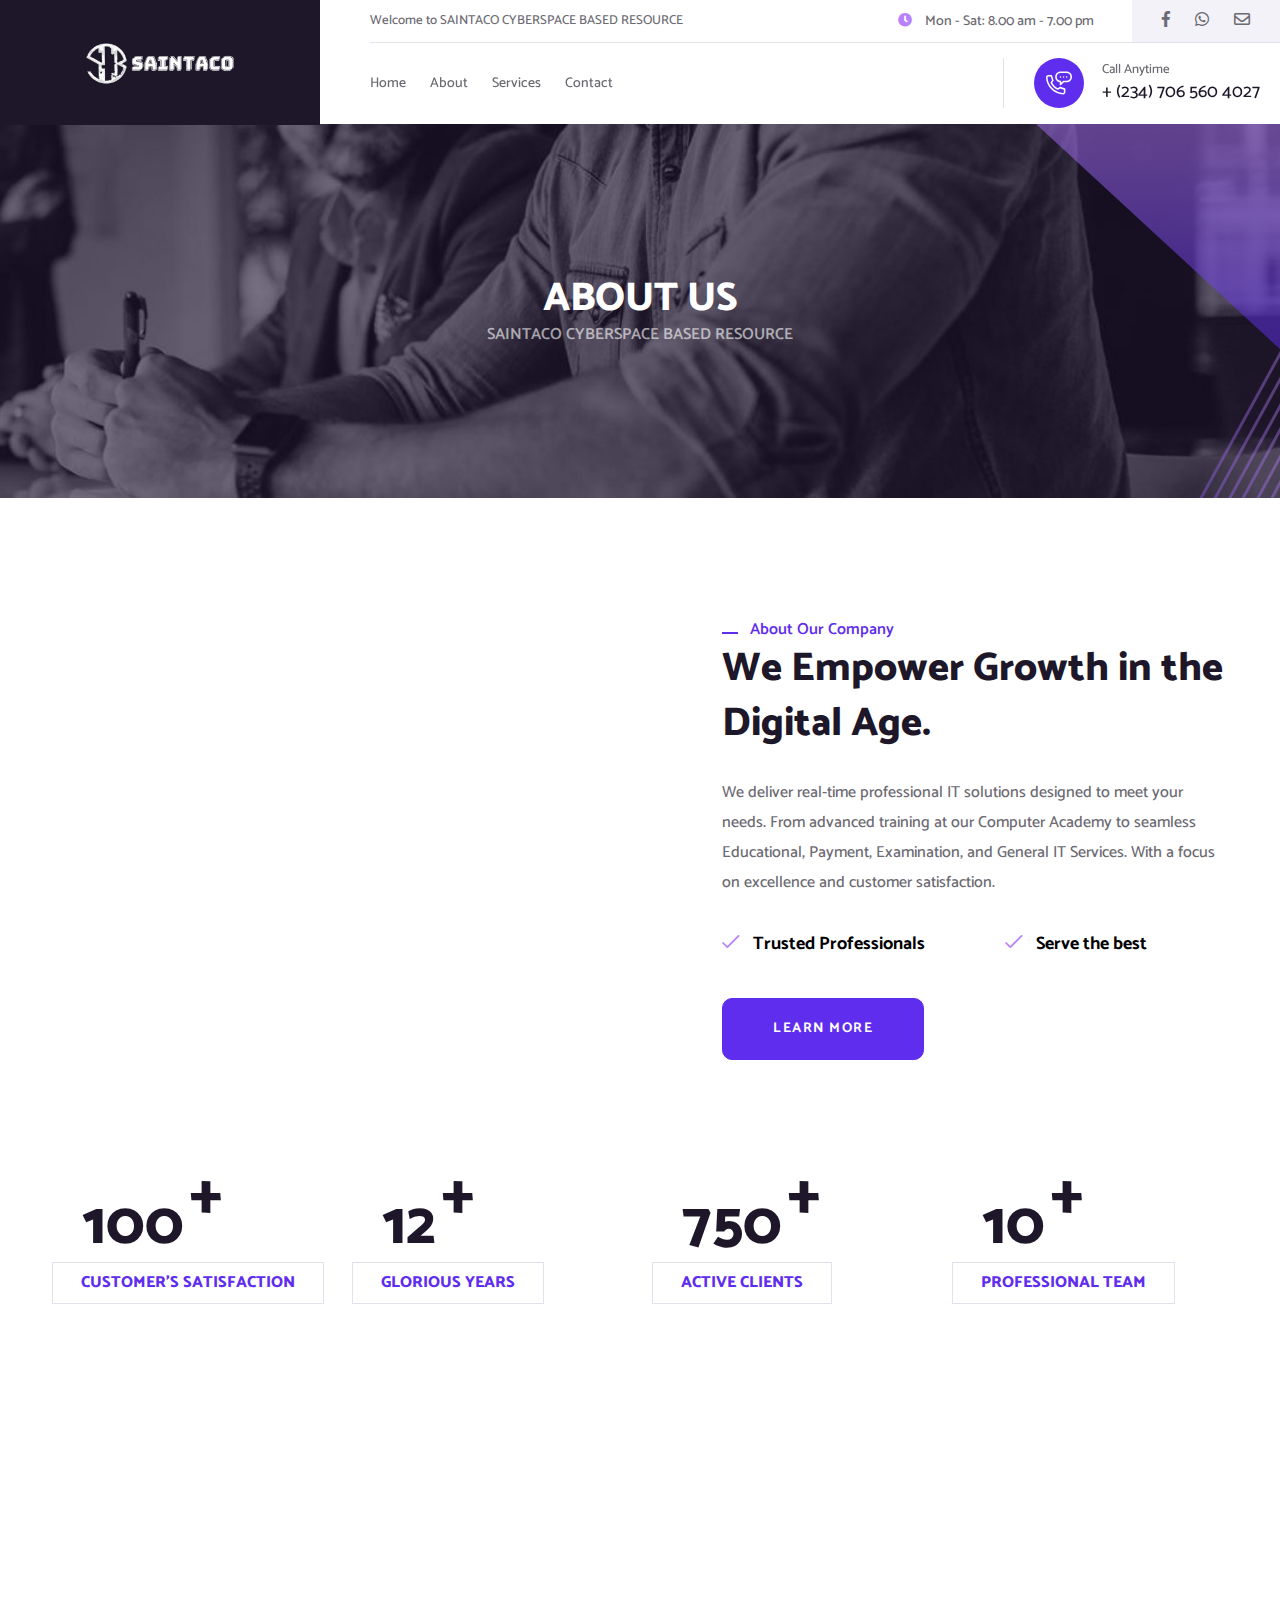
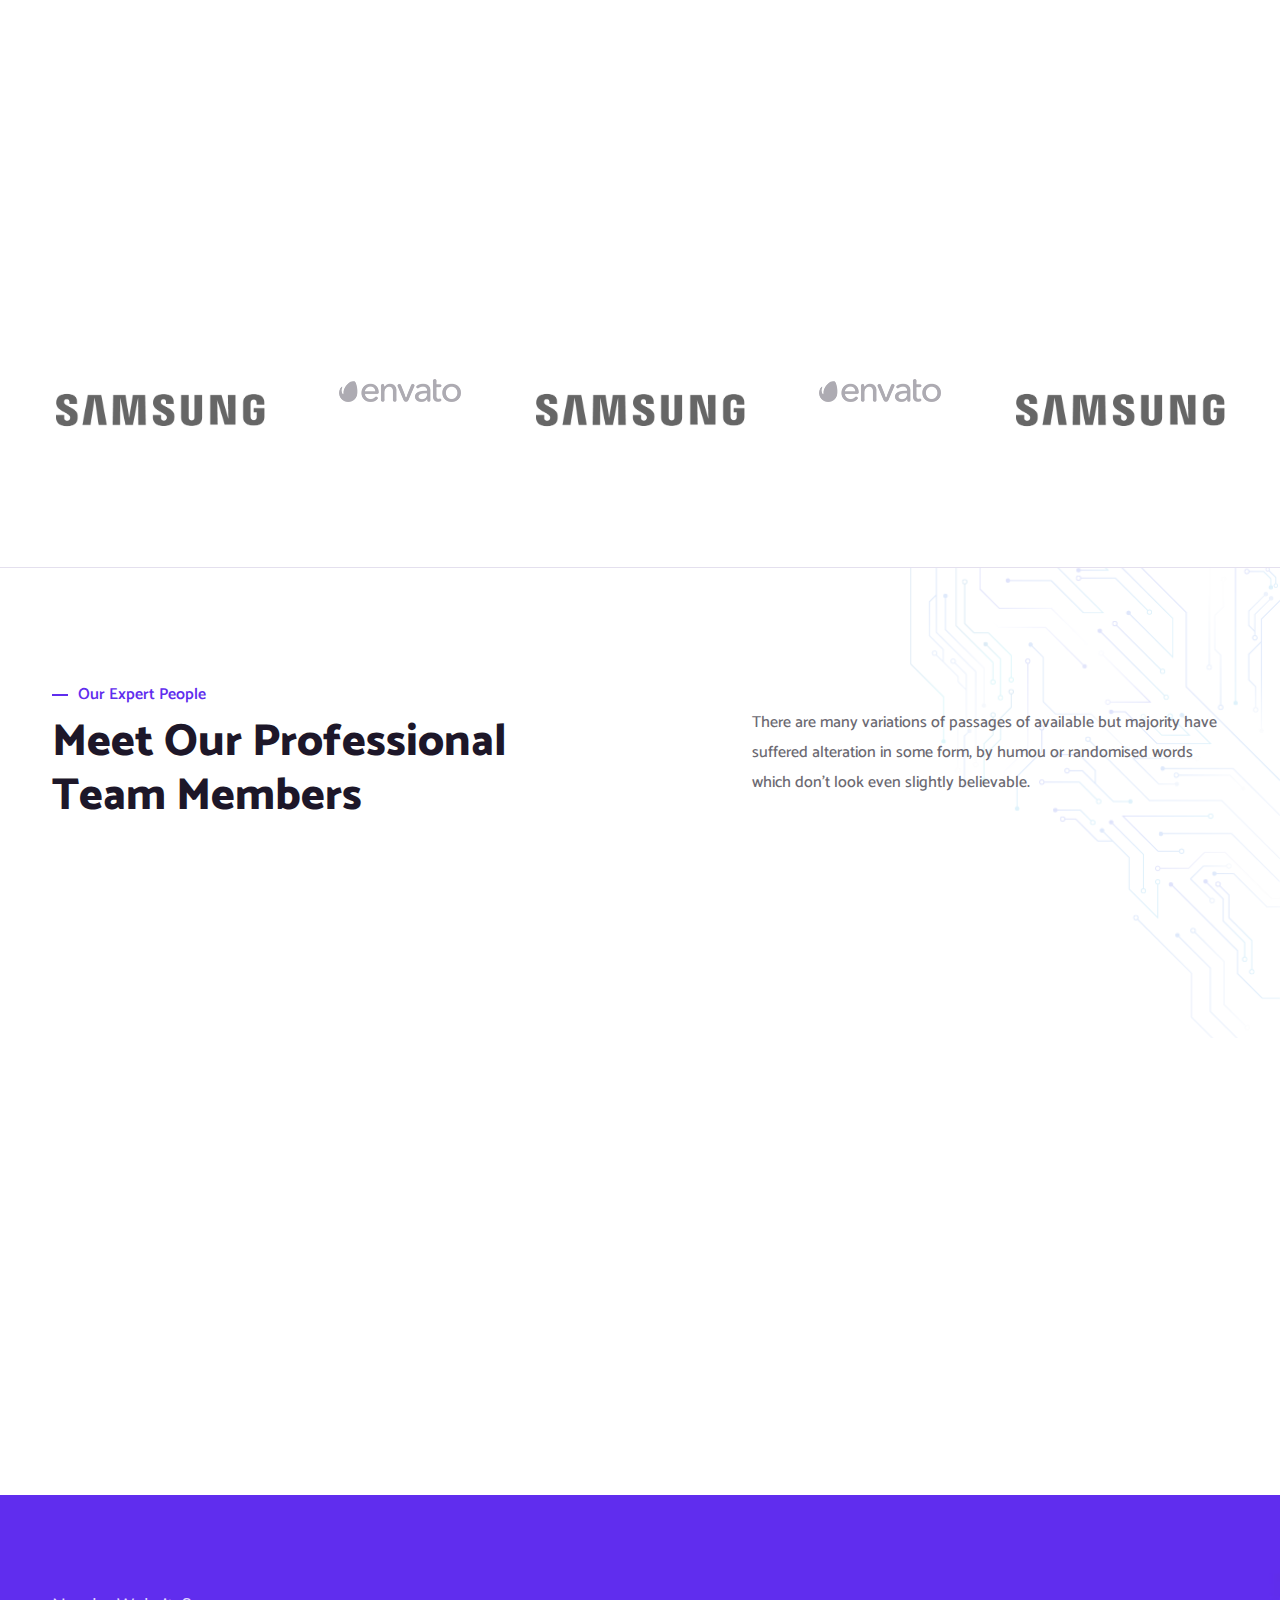
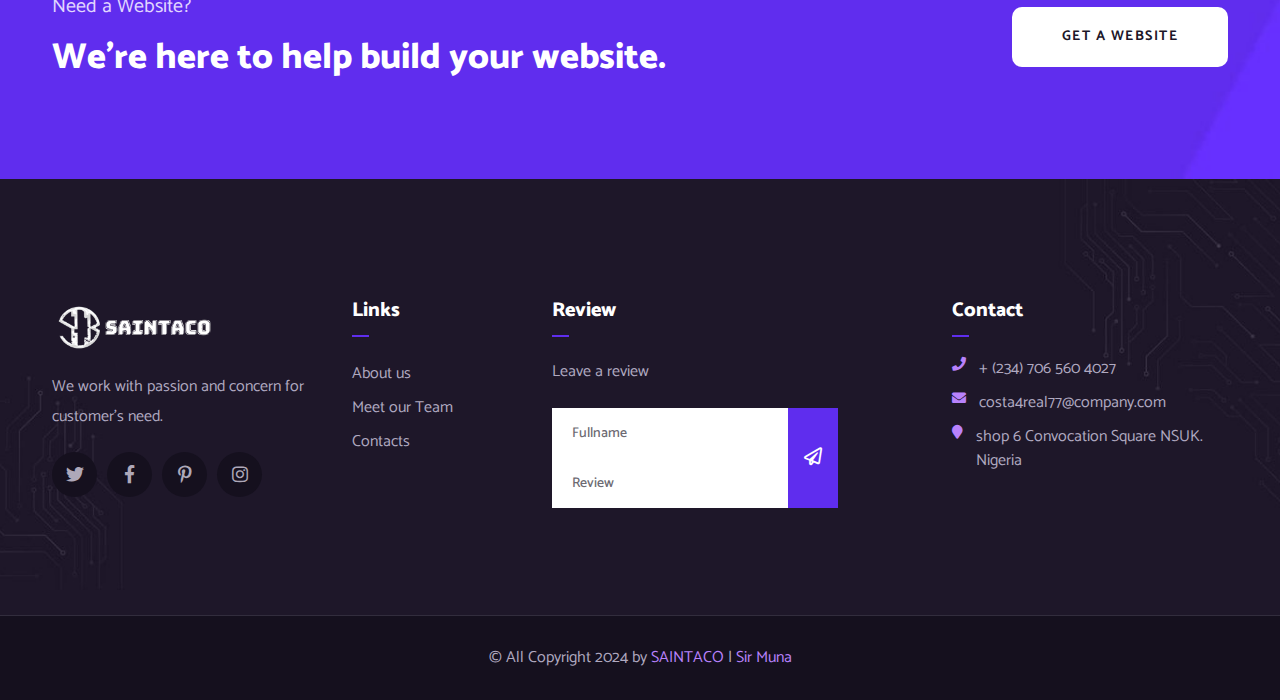
==== about.html @ dacb7615 "first commit" ====
<!DOCTYPE html>
<html lang="en">
  <head>
    <!--====== Required meta tags ======-->
    <meta charset="utf-8" />
    <meta http-equiv="x-ua-compatible" content="ie=edge" />
    <meta name="description" content="" />
    <meta
      name="viewport"
      content="width=device-width, initial-scale=1, shrink-to-fit=no"
    />

    <!--====== Title ======-->
    <title>About - SAINTACO CYBERSPACE BASED RESOURCE</title>

    <!--====== Favicon Icon ======-->
    <link
      rel="shortcut icon"
      href="assets/images/SAINTACO LOGO.jpg"
      type="image/png"
    />

    <!--====== Bootstrap css ======-->
    <link rel="stylesheet" href="assets/css/bootstrap.min.css" />

    <!--====== Fontawesome css ======-->
    <link rel="stylesheet" href="assets/css/font-awesome.min.css" />

    <!--====== Fontawesome css ======-->
    <link rel="stylesheet" href="assets/css/animate.min.css" />

    <!--====== magnific popup css ======-->
    <link rel="stylesheet" href="assets/css/magnific-popup.css" />

    <!--====== Slick css ======-->
    <link rel="stylesheet" href="assets/css/slick.css" />

    <!--====== Default css ======-->
    <link rel="stylesheet" href="assets/css/default.css" />

    <!--====== Style css ======-->
    <link rel="stylesheet" href="assets/css/style.css" />
  </head>

  <body>
    <!-- PRELOADER -->
    <div class="preloader">
      <div class="lds-ellipsis">
        <span></span>
        <span></span>
        <span></span>
      </div>
    </div>
    <!-- END PRELOADER -->

    <!--====== OFFCANVAS MENU PART START ======-->

    <div class="off_canvars_overlay"></div>
    <div class="offcanvas_menu">
      <div class="container-fluid">
        <div class="row">
          <div class="col-12">
            <div class="offcanvas_menu_wrapper">
              <div class="canvas_close">
                <a href="javascript:void(0)"><i class="fa fa-times"></i></a>
              </div>
              <div class="offcanvas-social">
                <ul class="text-center">
                  <li>
                    <a href="%24.html"><i class="fab fa-facebook-f"></i></a>
                  </li>
                  <li>
                    <a href="%24.html"><i class="fab fa-whatsapp"></i></a>
                  </li>
                  <li>
                    <a href="%24.html"><i class="far fa-envelope"></i></a>
                  </li>
                </ul>
              </div>
              <div id="menu" class="text-left">
                <ul class="offcanvas_main_menu">
                  <li class="menu-item-has-children active">
                    <a href="./index.html">Home</a>
                  </li>
                  <li class="menu-item-has-children active">
                    <a href="./about.html">About</a>
                  </li>
                  <li class="menu-item-has-children active">
                    <a href="./index.html#services">Services</a>
                  </li>
                  <li class="menu-item-has-children active">
                    <a href="./index.html#contact">Contact</a>
                  </li>
                </ul>
              </div>
              <div class="offcanvas_footer">
                <span
                  ><a href="mailto:pixydrops@gmail.com"
                    ><i class="fa fa-envelope-o"></i> costa4real77@gmail.com</a
                  ></span
                >
              </div>
            </div>
          </div>
        </div>
      </div>
    </div>

    <!--====== OFFCANVAS MENU PART ENDS ======-->

    <!--====== SAINTACO HEADER PART START ======-->

    <section class="infetech-header-area header-sticky">
      <div class="header-wrapper">
        <div class="templates-logo">
          <a href="index.html"
            ><img src="assets/images/costal.png" alt="logo"
          /></a>
        </div>
        <div class="header-box">
          <div class="header-topbar">
            <div class="row g-0 align-items-center">
              <div class="col-lg-6">
                <div class="header-topbar-text">
                  <p>Welcome to SAINTACO CYBERSPACE BASED RESOURCE</p>
                </div>
              </div>
              <div class="col-lg-6">
                <div class="header-topbar-info-wrapper">
                  <div class="header-topbar-info">
                    <ul>
                      <li>
                        <i class="fas fa-clock"></i> Mon - Sat: 8.00 am - 7.00
                        pm
                      </li>
                    </ul>
                  </div>
                  <div class="header-topbar-social">
                    <ul>
                      <li><i class="fab fa-facebook-f"></i></li>
                      <li><i class="fab fa-whatsapp"></i></li>
                      <li><i class="far fa-envelope"></i></li>
                    </ul>
                  </div>
                </div>
              </div>
            </div>
          </div>
          <div class="header-main-nav" id="header-mnb">
            <div class="header-main-nav-box">
              <ul>
                <li>
                  <a href="./index.html">Home</a>
                </li>
                <li><a href="about.html">About</a></li>

                <li>
                  <a href="./index.html#services">Services</a>
                  <ul class="sub-menu">
                    <li>
                      <a href="./index.html#services">Educational Services</a>
                    </li>
                    <li>
                      <a href="./index.html#services">General Services</a>
                    </li>
                    <li>
                      <a href="./index.html#services">Computer Academy</a>
                    </li>
                  </ul>
                </li>
                <li><a href="./index.html#contact">Contact</a></li>
              </ul>
            </div>
            <div class="header-main-info">
              <div class="header-mini-btn">
                <ul>
                  <li>
                    <a class="toggle-bar canvas_open" href="#"
                      ><i class="fal fa-bars"></i
                    ></a>
                  </li>
                </ul>
              </div>
              <div class="header-main-info-contact">
                <div class="icon">
                  <img src="assets/images/icon/phone.svg" alt="" />
                </div>
                <div class="content">
                  <span>Call Anytime</span>
                  <a href="tel:+2347065604027">+ (234) 706 560 4027</a>
                </div>
              </div>
            </div>
          </div>
        </div>
      </div>
    </section>

    <!--====== SAINTACO HEADER PART ENDS ======-->

    <!--====== SAINTACO BREADCRUMB  PART STARTS ======-->

    <section class="breadcrumb-area">
      <div class="container">
        <div class="row">
          <div class="col-lg-12">
            <div class="breadcrumb-item">
              <h2 class="title">About us</h2>
              <nav aria-label="breadcrumb">
                <ol class="breadcrumb">
                  <li class="breadcrumb-item">
                    <a href="./index.html"
                      >SAINTACO CYBERSPACE BASED RESOURCE</a
                    >
                  </li>
                </ol>
              </nav>
            </div>
          </div>
        </div>
      </div>
    </section>

    <!--====== SAINTACO BREADCRUMB  PART ENDS ======-->

    <!--====== SAINTACO COMPANY ABOUT PART ENDS ======-->

    <section class="infetech-company-about-area">
      <div class="container">
        <div class="row align-items-center">
          <div
            class="col-lg-6 animated wow fadeInLeft"
            data-wow-duration="1000ms"
            data-wow-delay="0ms"
          >
            <div class="company-about-thumb">
              <div class="icon">
                <img src="assets/images/SAINTACO LOGO.jpg" alt="" />
              </div>
            </div>
          </div>
          <div class="col-lg-6">
            <div class="infetech-about-content">
              <span>About Our Company</span>
              <h3 class="title" id="about-title">
                We Empower Growth in the Digital Age.
              </h3>
              <p>
                We deliver real-time professional IT solutions designed to meet
                your needs. From advanced training at our Computer Academy to
                seamless Educational, Payment, Examination, and General IT
                Services. With a focus on excellence and customer satisfaction.
              </p>
              <ul>
                <li><i class="fal fa-check"></i> Trusted Professionals</li>
                <li><i class="fal fa-check"></i> Serve the best</li>
              </ul>
              <a href="https://wa.me/2347065604027" class="main-btn"
                >Learn More</a
              >
            </div>
          </div>
        </div>
      </div>
    </section>

    <!--====== INFETECH COMPANY ABOUT PART ENDS ======-->

    <!--====== SAINTACO FUN FACTS PART ENDS ======-->

    <section
      class="infetech-fun-facts-area infetech-fun-facts-about-area pb-120"
    >
      <div class="container">
        <div class="row">
          <div class="col-lg-3 col-md-6">
            <div class="fun-facts-item">
              <h4 class="title">
                <span class="counter">100</span> <sup>+</sup>
              </h4>
              <div class="content-box">
                <span>Customer's Satisfaction</span>
              </div>
            </div>
          </div>

          <div class="col-lg-3 col-md-6">
            <div class="fun-facts-item">
              <h4 class="title">
                <span class="counter">12</span> <sup>+</sup>
              </h4>
              <div class="content-box">
                <span>Glorious Years</span>
              </div>
            </div>
          </div>
          <div class="col-lg-3 col-md-6">
            <div class="fun-facts-item">
              <h4 class="title">
                <span class="counter">750</span> <sup>+</sup>
              </h4>
              <div class="content-box">
                <span>Active Clients</span>
              </div>
            </div>
          </div>
          <div class="col-lg-3 col-md-6">
            <div class="fun-facts-item">
              <h4 class="title">
                <span class="counter">10</span> <sup>+</sup>
              </h4>
              <div class="content-box">
                <span>Professional Team</span>
              </div>
            </div>
          </div>
        </div>
      </div>
    </section>

    <!--====== SAINTACO FUN FACTS PART ENDS ======-->

    <!--====== SAINTACO PROMO BANNER PART STARTS ======-->

    <section
      class="infetech-promo-banner-area infetech-promo-banner-about animated wow fadeIn"
      data-wow-duration="1500ms"
      data-wow-delay="0ms"
    >
      <div class="container">
        <div class="row justify-content-center">
          <div class="col-lg-9">
            <div class="promo-banner-item text-center">
              <h3 class="title">
                Better IT Solutions & Services at your Fingertips
              </h3>
              <a class="main-btn" href="https://wa.me/2347065604027"
                >Learn More</a
              >
            </div>
          </div>
        </div>
      </div>
    </section>

    <!--====== SAINTACO PROMO BANNER PART ENDS ======-->

    <!--====== SAINTACO SPONSER PART ENDS ======-->

    <div class="infetech-sponser-area infetech-sponser-about-area">
      <div class="container">
        <div class="row infetech-sponser-slide">
          <div class="col-lg-3">
            <div class="infetech-sponser-item">
              <img src="assets/images/Samsung.jpg" alt="" />
            </div>
          </div>
          <div class="col-lg-3">
            <div class="infetech-sponser-item">
              <img src="assets/images/brand-logo.png" alt="" />
            </div>
          </div>
          <div class="col-lg-3">
            <div class="infetech-sponser-item">
              <img src="assets/images/Samsung.jpg" alt="" />
            </div>
          </div>
          <div class="col-lg-3">
            <div class="infetech-sponser-item">
              <img src="assets/images/brand-logo.png" alt="" />
            </div>
          </div>
          <div class="col-lg-3">
            <div class="infetech-sponser-item">
              <img src="assets/images/Samsung.jpg" alt="" />
            </div>
          </div>
          <div class="col-lg-3">
            <div class="infetech-sponser-item">
              <img src="assets/images/brand-logo.png" alt="" />
            </div>
          </div>
        </div>
      </div>
    </div>

    <!--====== SAINTACO SPONSER PART ENDS ======-->

    <!--====== SAINTACO TEAM PART ENDS ======-->

    <section class="infetech-team-area" id="team">
      <div class="container">
        <div class="row align-items-center mb-50">
          <div class="col-lg-6">
            <div class="section-title">
              <span>Our Expert People</span>
              <h4 class="title">Meet Our Professional Team Members</h4>
            </div>
          </div>
          <div class="col-lg-6">
            <div class="section-title pl-100">
              <p>
                There are many variations of passages of available but majority
                have suffered alteration in some form, by humou or randomised
                words which don't look even slightly believable.
              </p>
            </div>
          </div>
        </div>
        <div class="row">
          <div class="col-lg-4 col-md-6">
            <div
              class="single-tema-item animated wow fadeInUp"
              data-wow-duration="1500ms"
              data-wow-delay="0ms"
            >
              <div class="top-line"></div>
              <div class="thumb">
                <img src="assets/images/Costa.jpg" alt="" />
              </div>
              <div class="content">
                <h4 class="title">Ndubuisi Onyeka <br />(COSTA)</h4>
                <span>CEO Saintaco</span>
                <div class="share-icon">
                  <i class="fas fa-share-alt"></i>
                  <ul>
                    <li>
                      <a href="#"><i class="fab fa-facebook-f"></i></a>
                    </li>
                    <li>
                      <a href="https://wa.me/2347085420536"
                        ><i class="fab fa-whatsapp"></i
                      ></a>
                    </li>
                    <li>
                      <a href="mailto:costa4real77@gmail.com"
                        ><i class="far fa-envelope"></i
                      ></a>
                    </li>
                  </ul>
                </div>
              </div>
            </div>
          </div>
          <div class="col-lg-4 col-md-6">
            <div
              class="single-tema-item animated wow fadeInUp"
              data-wow-duration="1500ms"
              data-wow-delay="300ms"
            >
              <div class="top-line"></div>
              <div class="thumb">
                <img src="assets/images/peduf.jpg" alt="" />
              </div>
              <div class="content">
                <h4 class="title">Vee Peduf</h4>
                <span>Staff &blacksquare; Designer</span>
                <div class="share-icon">
                  <i class="fas fa-share-alt"></i>
                  <ul>
                    <li>
                      <a href="#"><i class="fab fa-facebook-f"></i></a>
                    </li>
                    <li>
                      <a href="https://wa.me/2347064198588"
                        ><i class="fab fa-whatsapp"></i
                      ></a>
                    </li>
                    <li>
                      <a href="#"><i class="far fa-envelope"></i></a>
                    </li>
                  </ul>
                </div>
              </div>
            </div>
          </div>
          <div class="col-lg-4 col-md-6">
            <div
              class="single-tema-item animated wow fadeInUp"
              data-wow-duration="1500ms"
              data-wow-delay="600ms"
            >
              <div class="top-line"></div>
              <div class="thumb">
                <img src="assets/images/Muna.jpg" alt="" />
              </div>
              <div class="content">
                <h4 class="title">Sir Muna</h4>
                <span>Staff &blacksquare; Web Designer</span>
                <div class="share-icon">
                  <i class="fas fa-share-alt"></i>
                  <ul>
                    <li>
                      <a href="#"><i class="fab fa-facebook-f"></i></a>
                    </li>
                    <li>
                      <a href="https://wa.me/2347085420536"
                        ><i class="fab fa-whatsapp"></i
                      ></a>
                    </li>
                    <li>
                      <a href="mailto:davidmunason@gmail.com"
                        ><i class="far fa-envelope"></i
                      ></a>
                    </li>
                  </ul>
                </div>
              </div>
            </div>
          </div>
        </div>
      </div>
    </section>

    <!--====== SAINTACO TEAM PART ENDS ======-->

    <!--====== SAINTACO WEB PART ENDS ======-->

    <section class="infetech-cta-2-area pt-100 pb-100">
      <div class="container">
        <div class="row align-items-center">
          <div class="col-lg-9">
            <div class="cta-content">
              <p>Need a Website?</p>
              <h2 class="title">We’re here to help build your website.</h2>
            </div>
          </div>
          <div class="col-lg-3">
            <div class="cta-btn text-right">
              <a class="main-btn" href="https://wa.me/2347085420536"
                >Get a Website</a
              >
            </div>
          </div>
        </div>
      </div>
    </section>

    <!--====== SAINTACO WEB PART ENDS ======-->

    <!--====== SAINTACO FOOTER STARTS ======-->

    <footer class="infetech-footer-area">
      <div class="container">
        <div class="row">
          <div class="col-lg-3 col-md-6">
            <div class="footer-about">
              <a href="#"><img src="assets/images/costal.png" alt="" /></a>
              <p>We work with passion and concern for customer's need.</p>
              <ul>
                <li>
                  <a href="#"><i class="fab fa-twitter"></i></a>
                </li>
                <li>
                  <a href="#"><i class="fab fa-facebook-f"></i></a>
                </li>
                <li>
                  <a href="#"><i class="fab fa-pinterest-p"></i></a>
                </li>
                <li>
                  <a href="#"><i class="fab fa-instagram"></i></a>
                </li>
              </ul>
            </div>
          </div>
          <div class="col-lg-2 col-md-6">
            <div class="footer-nav">
              <h4 class="title">Links</h4>
              <ul>
                <li><a href="./about.html">About us</a></li>
                <li><a href="#team">Meet our Team</a></li>
                <li><a href="#">Contacts</a></li>
              </ul>
            </div>
          </div>
          <div class="col-lg-4 col-md-6">
            <div class="footer-newsletter">
              <h4 class="title">Review</h4>
              <p>Leave a review</p>
              <form action="https://formspree.io/f/xrbgwvpy" method="post">
                <div class="input-box">
                  <input
                    type="text"
                    placeholder="Fullname"
                    name="Fullname"
                    required
                  />
                  <input
                    type="text"
                    placeholder="Review"
                    name="review"
                    required
                  />
                  <button type="submit">
                    <i class="far fa-paper-plane"></i>
                  </button>
                </div>
              </form>
            </div>
          </div>
          <div class="col-lg-3 col-md-6">
            <div class="footer-info">
              <h4 class="title">Contact</h4>
              <ul>
                <li>
                  <i class="fas fa-phone"></i><span>+ (234) 706 560 4027</span>
                </li>
                <li>
                  <i class="fas fa-envelope"></i
                  ><span>costa4real77@company.com</span>
                </li>
                <li>
                  <i class="fas fa-map-marker"></i
                  ><span>shop 6 Convocation Square NSUK. Nigeria</span>
                </li>
              </ul>
            </div>
          </div>
        </div>
      </div>
    </footer>
    <div class="footer-copyright text-center">
      <p>
        © All Copyright 2024 by
        <a href="./index.html">SAINTACO</a> |
        <a href="https://sirmuna.vercel.app">Sir Muna</a>
      </p>
    </div>

    <!--====== SAINTACO FOOTER ENDS ======-->

    <!--====== GO TO TOP PART START ======-->

    <div class="go-top-area">
      <div class="go-top-wrap">
        <div class="go-top-btn-wrap">
          <div class="go-top go-top-btn">
            <i class="fal fa-angle-double-up"></i>
            <i class="fal fa-angle-double-up"></i>
          </div>
        </div>
      </div>
    </div>

    <!--====== GO TO TOP PART ENDS ======-->

    <!--====== jquery js ======-->
    <script src="assets/js/vendor/modernizr-3.6.0.min.js"></script>
    <script src="assets/js/vendor/jquery-1.12.4.min.js"></script>

    <!--====== Bootstrap js ======-->
    <script src="assets/js/bootstrap.min.js"></script>

    <!--====== magnific popup js == ====-->
    <script src="assets/js/jquery.magnific-popup.min.js"></script>

    <!--====== counterup js == ====-->
    <script src="assets/js/jquery.counterup.min.js"></script>
    <script src="assets/js/waypoints.min.js"></script>

    <!--====== wow js ======-->
    <script src="assets/js/wow.js"></script>

    <!--====== circle progress js ======-->
    <script src="assets/js/circle-progress.js"></script>

    <!--====== Slick js ======-->
    <script src="assets/js/slick.min.js"></script>

    <!--====== Main js ======-->
    <script src="assets/js/main.js"></script>
  </body>

  <!-- Mirrored from pixydrops.com/infetech/about.html by HTTrack Website Copier/3.x [XR&CO'2014], Mon, 16 Dec 2024 21:48:20 GMT -->
</html>
---- assets/css/default.css ----
/* Deafult Margin & Padding */
/*-- Margin Top --*/
.mt-5 {
	margin-top: 5px;
}
.mt-10 {
	margin-top: 10px;
}
.mt-15 {
	margin-top: 15px;
}
.mt-20 {
	margin-top: 20px;
}
.mt-25 {
	margin-top: 25px;
}
.mt-30 {
	margin-top: 30px;
}
.mt-35 {
	margin-top: 35px;
}
.mt-40 {
	margin-top: 40px;
}
.mt-45 {
	margin-top: 45px;
}
.mt-50 {
	margin-top: 50px;
}
.mt-55 {
	margin-top: 55px;
}
.mt-60 {
	margin-top: 60px;
}
.mt-65 {
	margin-top: 65px;
}
.mt-70 {
	margin-top: 70px;
}
.mt-75 {
	margin-top: 75px;
}
.mt-80 {
	margin-top: 80px;
}
.mt-85 {
	margin-top: 85px;
}
.mt-90 {
	margin-top: 90px;
}
.mt-95 {
	margin-top: 95px;
}
.mt-100 {
	margin-top: 100px;
}
.mt-105 {
	margin-top: 105px;
}
.mt-110 {
	margin-top: 110px;
}
.mt-115 {
	margin-top: 115px;
}
.mt-120 {
	margin-top: 120px;
}
.mt-125 {
	margin-top: 125px;
}
.mt-130 {
	margin-top: 130px;
}
.mt-135 {
	margin-top: 135px;
}
.mt-140 {
	margin-top: 140px;
}
.mt-145 {
	margin-top: 145px;
}
.mt-150 {
	margin-top: 150px;
}
.mt-155 {
	margin-top: 155px;
}
.mt-160 {
	margin-top: 160px;
}
.mt-165 {
	margin-top: 165px;
}
.mt-170 {
	margin-top: 170px;
}
.mt-175 {
	margin-top: 175px;
}
.mt-180 {
	margin-top: 180px;
}
.mt-185 {
	margin-top: 185px;
}
.mt-190 {
	margin-top: 190px;
}
.mt-195 {
	margin-top: 195px;
}
.mt-200 {
	margin-top: 200px;
}
/*-- Margin Bottom --*/

.mb-5 {
	margin-bottom: 5px;
}
.mb-10 {
	margin-bottom: 10px;
}
.mb-15 {
	margin-bottom: 15px;
}
.mb-20 {
	margin-bottom: 20px;
}
.mb-25 {
	margin-bottom: 25px;
}
.mb-30 {
	margin-bottom: 30px;
}
.mb-35 {
	margin-bottom: 35px;
}
.mb-40 {
	margin-bottom: 40px;
}
.mb-45 {
	margin-bottom: 45px;
}
.mb-50 {
	margin-bottom: 50px;
}
.mb-55 {
	margin-bottom: 55px;
}
.mb-60 {
	margin-bottom: 60px;
}
.mb-65 {
	margin-bottom: 65px;
}
.mb-70 {
	margin-bottom: 70px;
}
.mb-75 {
	margin-bottom: 75px;
}
.mb-80 {
	margin-bottom: 80px;
}
.mb-85 {
	margin-bottom: 85px;
}
.mb-90 {
	margin-bottom: 90px;
}
.mb-95 {
	margin-bottom: 95px;
}
.mb-100 {
	margin-bottom: 100px;
}
.mb-105 {
	margin-bottom: 105px;
}
.mb-110 {
	margin-bottom: 110px;
}
.mb-115 {
	margin-bottom: 115px;
}
.mb-120 {
	margin-bottom: 120px;
}
.mb-125 {
	margin-bottom: 125px;
}
.mb-130 {
	margin-bottom: 130px;
}
.mb-135 {
	margin-bottom: 135px;
}
.mb-140 {
	margin-bottom: 140px;
}
.mb-145 {
	margin-bottom: 145px;
}
.mb-150 {
	margin-bottom: 150px;
}
.mb-155 {
	margin-bottom: 155px;
}
.mb-160 {
	margin-bottom: 160px;
}
.mb-165 {
	margin-bottom: 165px;
}
.mb-170 {
	margin-bottom: 170px;
}
.mb-175 {
	margin-bottom: 175px;
}
.mb-180 {
	margin-bottom: 180px;
}
.mb-185 {
	margin-bottom: 185px;
}
.mb-190 {
	margin-bottom: 190px;
}
.mb-195 {
	margin-bottom: 195px;
}
.mb-200 {
	margin-bottom: 200px;
}
/*-- margin left --*/
.ml-5 {
	margin-left: 5px;
}
.ml-10 {
	margin-left: 10px;
}
.ml-15 {
	margin-left: 15px;
}
.ml-20 {
	margin-left: 20px;
}
.ml-25 {
	margin-left: 25px;
}
.ml-30 {
	margin-left: 30px;
}
.ml-35 {
	margin-left: 35px;
}
.ml-40 {
	margin-left: 40px;
}
.ml-45 {
	margin-left: 45px;
}
.ml-50 {
	margin-left: 50px;
}
.ml-55 {
	margin-left: 55px;
}
.ml-60 {
	margin-left: 60px;
}
.ml-65 {
	margin-left: 65px;
}
.ml-70 {
	margin-left: 70px;
}
.ml-75 {
	margin-left: 75px;
}
.ml-80 {
	margin-left: 80px;
}
.ml-85 {
	margin-left: 85px;
}
.ml-90 {
	margin-left: 90px;
}
.ml-95 {
	margin-left: 95px;
}
.ml-100 {
	margin-left: 100px;
}
.ml-105 {
	margin-left: 105px;
}
.ml-110 {
	margin-left: 110px;
}
.ml-115 {
	margin-left: 115px;
}
.ml-120 {
	margin-left: 120px;
}
.ml-125 {
	margin-left: 125px;
}
.ml-130 {
	margin-left: 130px;
}
.ml-135 {
	margin-left: 135px;
}
.ml-140 {
	margin-left: 140px;
}
.ml-145 {
	margin-left: 145px;
}
.ml-150 {
	margin-left: 150px;
}
.ml-155 {
	margin-left: 155px;
}
.ml-160 {
	margin-left: 160px;
}
.ml-165 {
	margin-left: 165px;
}
.ml-170 {
	margin-left: 170px;
}
.ml-175 {
	margin-left: 175px;
}
.ml-180 {
	margin-left: 180px;
}
.ml-185 {
	margin-left: 185px;
}
.ml-190 {
	margin-left: 190px;
}
.ml-195 {
	margin-left: 195px;
}
.ml-200 {
	margin-left: 200px;
}
/*-- margin right --*/
.mr-5 {
	margin-right: 5px;
}
.mr-10 {
	margin-right: 10px;
}
.mr-15 {
	margin-right: 15px;
}
.mr-20 {
	margin-right: 20px;
}
.mr-25 {
	margin-right: 25px;
}
.mr-30 {
	margin-right: 30px;
}
.mr-35 {
	margin-right: 35px;
}
.mr-40 {
	margin-right: 40px;
}
.mr-45 {
	margin-right: 45px;
}
.mr-50 {
	margin-right: 50px;
}
.mr-55 {
	margin-right: 55px;
}
.mr-60 {
	margin-right: 60px;
}
.mr-65 {
	margin-right: 65px;
}
.mr-70 {
	margin-right: 70px;
}
.mr-75 {
	margin-right: 75px;
}
.mr-80 {
	margin-right: 80px;
}
.mr-85 {
	margin-right: 85px;
}
.mr-90 {
	margin-right: 90px;
}
.mr-95 {
	margin-right: 95px;
}
.mr-100 {
	margin-right: 100px;
}
.mr-105 {
	margin-right: 105px;
}
.mr-110 {
	margin-right: 110px;
}
.mr-115 {
	margin-right: 115px;
}
.mr-120 {
	margin-right: 120px;
}
.mr-125 {
	margin-right: 125px;
}
.mr-130 {
	margin-right: 130px;
}
.mr-135 {
	margin-right: 135px;
}
.mr-140 {
	margin-right: 140px;
}
.mr-145 {
	margin-right: 145px;
}
.mr-150 {
	margin-right: 150px;
}
.mr-155 {
	margin-right: 155px;
}
.mr-160 {
	margin-right: 160px;
}
.mr-165 {
	margin-right: 165px;
}
.mr-170 {
	margin-right: 170px;
}
.mr-175 {
	margin-right: 175px;
}
.mr-180 {
	margin-right: 180px;
}
.mr-185 {
	margin-right: 185px;
}
.mr-190 {
	margin-right: 190px;
}
.mr-195 {
	margin-right: 195px;
}
.mr-200 {
	margin-right: 200px;
}


/*-- Padding Top --*/

.pt-5 {
	padding-top: 5px;
}
.pt-10 {
	padding-top: 10px;
}
.pt-15 {
	padding-top: 15px;
}
.pt-20 {
	padding-top: 20px;
}
.pt-25 {
	padding-top: 25px;
}
.pt-30 {
	padding-top: 30px;
}
.pt-35 {
	padding-top: 35px;
}
.pt-40 {
	padding-top: 40px;
}
.pt-45 {
	padding-top: 45px;
}
.pt-50 {
	padding-top: 50px;
}
.pt-55 {
	padding-top: 55px;
}
.pt-60 {
	padding-top: 60px;
}
.pt-65 {
	padding-top: 65px;
}
.pt-70 {
	padding-top: 70px;
}
.pt-75 {
	padding-top: 75px;
}
.pt-80 {
	padding-top: 80px;
}
.pt-85 {
	padding-top: 85px;
}
.pt-90 {
	padding-top: 90px;
}
.pt-95 {
	padding-top: 95px;
}
.pt-100 {
	padding-top: 100px;
}
.pt-105 {
	padding-top: 105px;
}
.pt-110 {
	padding-top: 110px;
}
.pt-115 {
	padding-top: 115px;
}
.pt-120 {
	padding-top: 120px;
}
.pt-125 {
	padding-top: 125px;
}
.pt-130 {
	padding-top: 130px;
}
.pt-135 {
	padding-top: 135px;
}
.pt-140 {
	padding-top: 140px;
}
.pt-145 {
	padding-top: 145px;
}
.pt-150 {
	padding-top: 150px;
}
.pt-155 {
	padding-top: 155px;
}
.pt-160 {
	padding-top: 160px;
}
.pt-165 {
	padding-top: 165px;
}
.pt-170 {
	padding-top: 170px;
}
.pt-175 {
	padding-top: 175px;
}
.pt-180 {
	padding-top: 180px;
}
.pt-185 {
	padding-top: 185px;
}
.pt-190 {
	padding-top: 190px;
}
.pt-195 {
	padding-top: 195px;
}
.pt-200 {
	padding-top: 200px;
}
/*-- Padding Bottom --*/

.pb-5 {
	padding-bottom: 5px;
}
.pb-10 {
	padding-bottom: 10px;
}
.pb-15 {
	padding-bottom: 15px;
}
.pb-20 {
	padding-bottom: 20px;
}
.pb-25 {
	padding-bottom: 25px;
}
.pb-30 {
	padding-bottom: 30px;
}
.pb-35 {
	padding-bottom: 35px;
}
.pb-40 {
	padding-bottom: 40px;
}
.pb-45 {
	padding-bottom: 45px;
}
.pb-50 {
	padding-bottom: 50px;
}
.pb-55 {
	padding-bottom: 55px;
}
.pb-60 {
	padding-bottom: 60px;
}
.pb-65 {
	padding-bottom: 65px;
}
.pb-70 {
	padding-bottom: 70px;
}
.pb-75 {
	padding-bottom: 75px;
}
.pb-80 {
	padding-bottom: 80px;
}
.pb-85 {
	padding-bottom: 85px;
}
.pb-90 {
	padding-bottom: 90px;
}
.pb-95 {
	padding-bottom: 95px;
}
.pb-100 {
	padding-bottom: 100px;
}
.pb-105 {
	padding-bottom: 105px;
}
.pb-110 {
	padding-bottom: 110px;
}
.pb-115 {
	padding-bottom: 115px;
}
.pb-120 {
	padding-bottom: 120px;
}
.pb-125 {
	padding-bottom: 125px;
}
.pb-130 {
	padding-bottom: 130px;
}
.pb-135 {
	padding-bottom: 135px;
}
.pb-140 {
	padding-bottom: 140px;
}
.pb-145 {
	padding-bottom: 145px;
}
.pb-150 {
	padding-bottom: 150px;
}
.pb-155 {
	padding-bottom: 155px;
}
.pb-160 {
	padding-bottom: 160px;
}
.pb-165 {
	padding-bottom: 165px;
}
.pb-170 {
	padding-bottom: 170px;
}
.pb-175 {
	padding-bottom: 175px;
}
.pb-180 {
	padding-bottom: 180px;
}
.pb-185 {
	padding-bottom: 185px;
}
.pb-190 {
	padding-bottom: 190px;
}
.pb-195 {
	padding-bottom: 195px;
}
.pb-200 {
	padding-bottom: 200px;
}

/*-- Padding left --*/

.pl-0 {
	padding-left: 0px;
}
.pl-5 {
	padding-left: 5px;
}
.pl-10 {
	padding-left: 10px;
}
.pl-15 {
	padding-left: 15px;
}
.pl-20 {
	padding-left: 20px;
}
.pl-25 {
	padding-left: 25px;
}
.pl-30 {
	padding-left: 30px;
}
.pl-35 {
	padding-left: 35px;
}
.pl-40 {
	padding-left: 40px;
}
.pl-45 {
	padding-left: 45px;
}
.pl-50 {
	padding-left: 50px;
}
.pl-55 {
	padding-left: 55px;
}
.pl-60 {
	padding-left: 60px;
}
.pl-65 {
	padding-left: 65px;
}
.pl-70 {
	padding-left: 70px;
}
.pl-75 {
	padding-left: 75px;
}
.pl-80 {
	padding-left: 80px;
}
.pl-85 {
	padding-left: 85px;
}
.pl-90 {
	padding-left: 90px;
}
.pl-100 {
	padding-left: 100px;
}
.pl-105 {
	padding-left: 105px;
}
.pl-110 {
	padding-left: 110px;
}
.pl-115 {
	padding-left: 115px;
}
.pl-120 {
	padding-left: 120px;
}
.pl-125 {
	padding-left: 125px;
}
.pl-160 {
	padding-left: 160px;
}
/*-- Padding right --*/

.pr-0 {
	padding-right: 0px;
}
.pr-5 {
	padding-right: 5px;
}
.pr-10 {
	padding-right: 10px;
}
.pr-15 {
	padding-right: 15px;
}
.pr-20 {
	padding-right: 20px;
}
.pr-25 {
	padding-right: 25px;
}
.pr-30 {
	padding-right: 30px;
}
.pr-35 {
	padding-right: 35px;
}
.pr-40 {
	padding-right: 40px;
}
.pr-45 {
	padding-right: 45px;
}
.pr-50 {
	padding-right: 50px;
}
.pr-55 {
	padding-right: 55px;
}
.pr-60 {
	padding-right: 60px;
}
.pr-65 {
	padding-right: 65px;
}
.pr-70 {
	padding-right: 70px;
}
.pr-75 {
	padding-right: 75px;
}
.pr-80 {
	padding-right: 80px;
}
.pr-85 {
	padding-right: 85px;
}
.pr-90 {
	padding-right: 90px;
}
.pr-95 {
	padding-right: 95px;
}
.pr-100 {
	padding-right: 100px;
}
.pr-105 {
	padding-right: 105px;
}
.pr-160 {
	padding-right: 160px;
}
/* Background Color */

.gray-bg {
	background: #f6f6f6;
}
.white-bg {
	background: #fff;
}
.black-bg {
	background: #222;
}
/* Color */

.white {
	color: #fff;
}
.black {
	color: #222;
}
/* black overlay */

[data-overlay] {
	position: relative;
}
[data-overlay]::before {
	background: #000 none repeat scroll 0 0;
	content: "";
	height: 100%;
	left: 0;
	position: absolute;
	top: 0;
	width: 100%;
	z-index: 1;
}
[data-overlay="3"]::before {
	opacity: 0.3;
}
[data-overlay="4"]::before {
	opacity: 0.4;
}
[data-overlay="5"]::before {
	opacity: 0.5;
}
[data-overlay="6"]::before {
	opacity: 0.6;
}
[data-overlay="7"]::before {
	opacity: 0.7;
}
[data-overlay="8"]::before {
	opacity: 0.8;
}
[data-overlay="9"]::before {
	opacity: 0.9;
}

.banner-content-5{
	overflow: hidden;
}




.infetech-banner-area-layout-2 .slick-arrow {
    position: absolute;
    right: 17%;
    height: 0;
    z-index: 10;
    height: 50px;
    width: 50px;
    border: 2px solid #fff;
    color: #fff;
    border-radius: 50%;
    text-align: center;
    line-height: 50px;
    cursor: pointer;
    transition: all linear 0.3s;
    opacity: 0.3; }

@media only screen and (min-width: 1200px) and (max-width: 1600px) {
	.infetech-banner-area-layout-2 .slick-arrow {
	  right: 10%; } }
  @media only screen and (min-width: 992px) and (max-width: 1200px) {
	.infetech-banner-area-layout-2 .slick-arrow {
	  right: 40px; } }
  @media only screen and (min-width: 768px) and (max-width: 991px) {
	.infetech-banner-area-layout-2 .slick-arrow {
	  right: 30px; } }
	  .infetech-banner-area-layout-2 .slick-arrow.prev {
	top: 46%; }
	.infetech-banner-area-layout-2 .slick-arrow.next {
	top: 54%; }
	.infetech-banner-area-layout-2 .slick-arrow:hover {
	opacity: 1; }
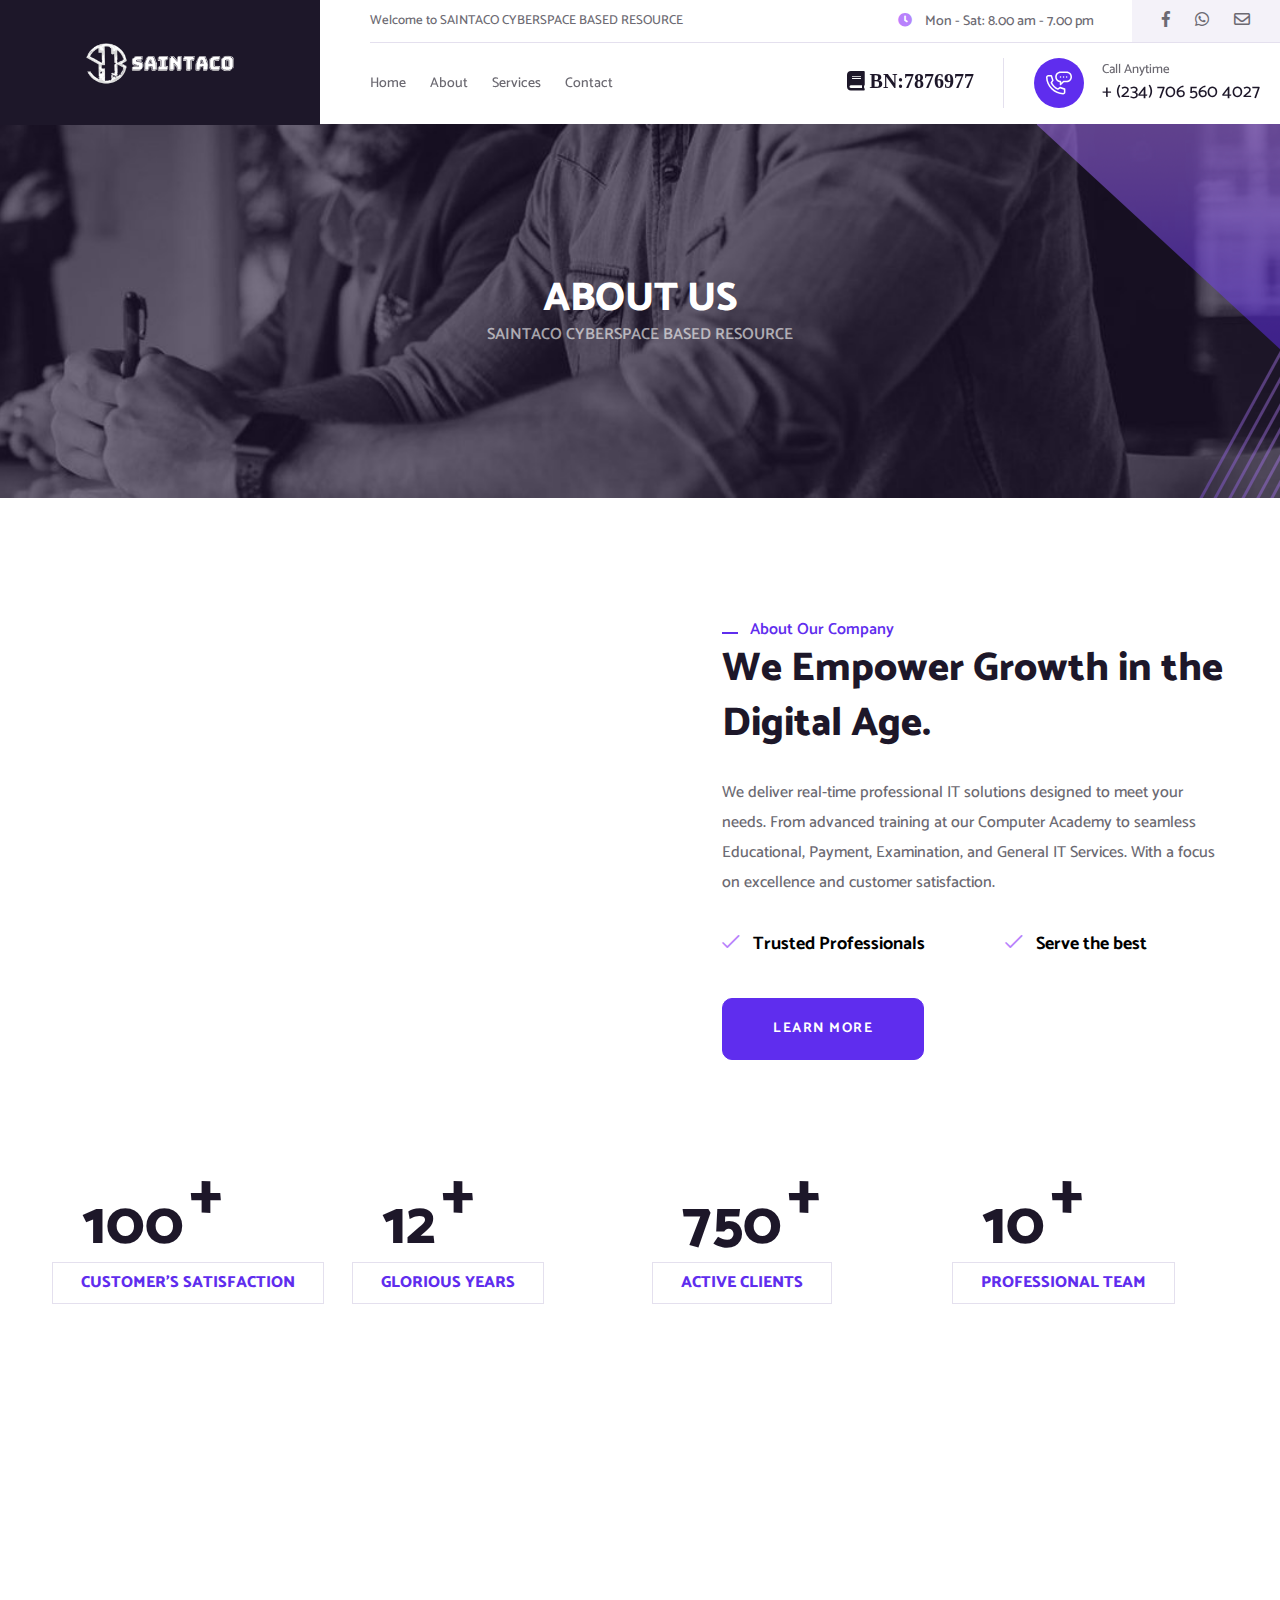
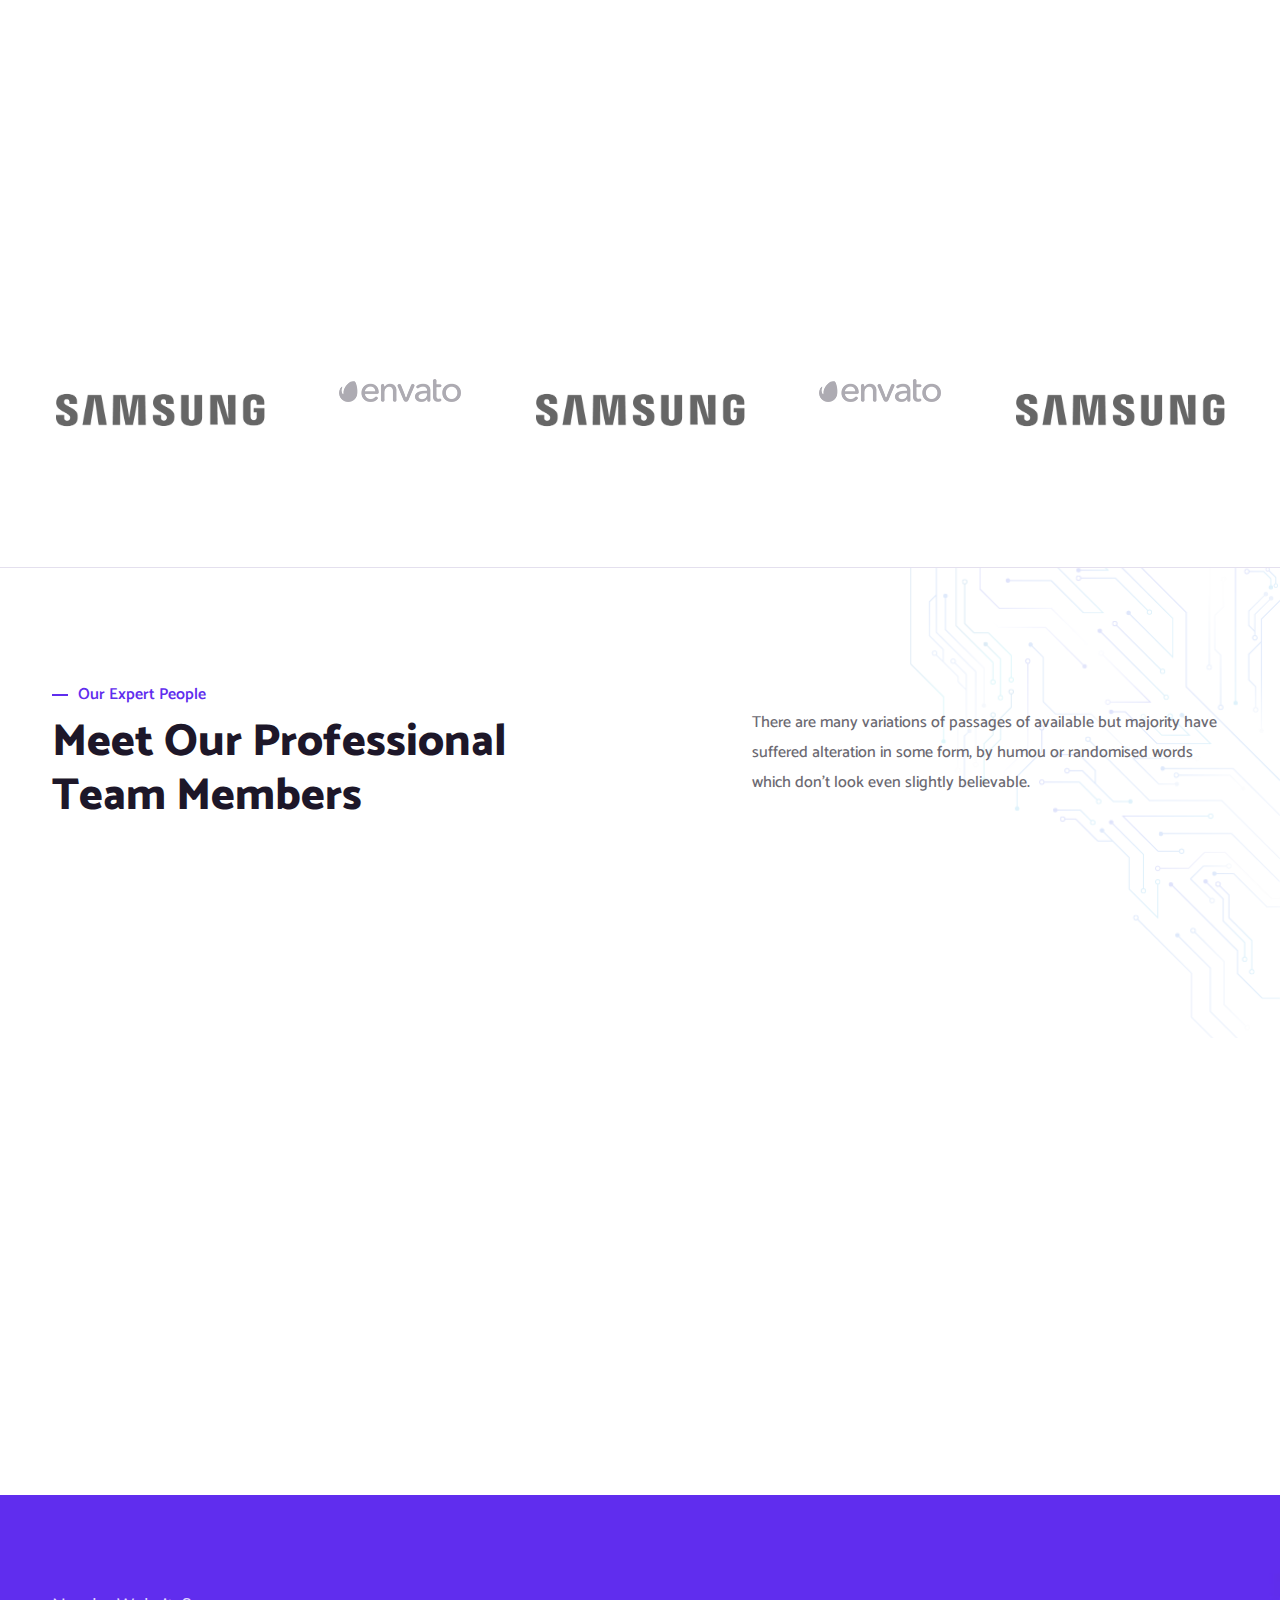
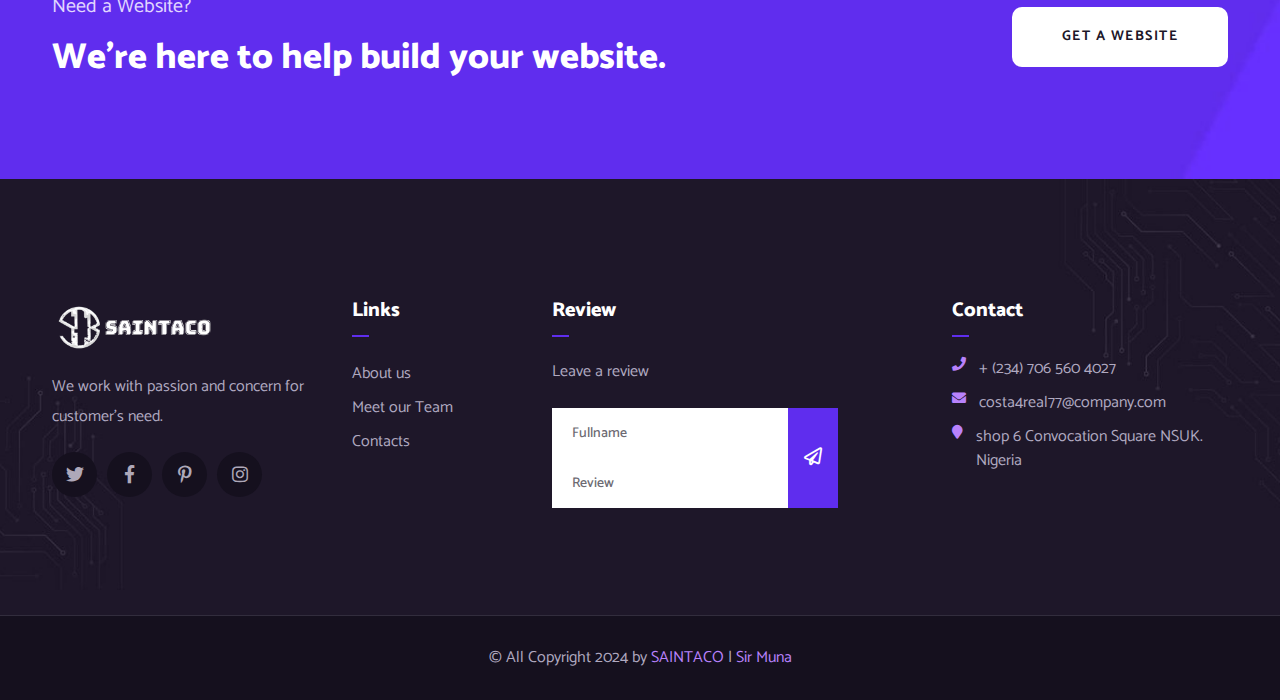
==== commit 570ca622: "certificate" ====
--- a/about.html
+++ b/about.html
@@ -174,6 +174,11 @@
             <div class="header-main-info">
               <div class="header-mini-btn">
                 <ul>
+                  <li>
+                    <a href="https://i.ibb.co/DWgf546/saintaco-cert.jpg">
+                      <span><i class="fas fa-book"> BN:7876977</i></span>
+                    </a>
+                  </li>
                   <li>
                     <a class="toggle-bar canvas_open" href="#"
                       ><i class="fal fa-bars"></i
@@ -486,7 +491,7 @@
               </div>
               <div class="content">
                 <h4 class="title">Sir Muna</h4>
-                <span>Staff &blacksquare; Web Designer</span>
+                <span>Staff &blacksquare; Web Developer</span>
                 <div class="share-icon">
                   <i class="fas fa-share-alt"></i>
                   <ul>
--- a/assets/css/style.css
+++ b/assets/css/style.css
@@ -36,7 +36,7 @@
   -moz-box-sizing: border-box;
   box-sizing: border-box;
 }
-::selection{
+::selection {
   color: #fff;
   background-color: purple;
 }
@@ -702,7 +702,7 @@
     padding-left: 30px;
   }
 }
-#header-mnb{
+#header-mnb {
   background-color: #ffffff8f;
   backdrop-filter: blur(20px);
 }
@@ -1320,6 +1320,9 @@
   z-index: 30;
   padding: 30px 60px;
   border-bottom: 1px solid #ffffff2e;
+  background-color: #2d223fc9;
+  backdrop-filter: blur(20px);
+
 }
 @media only screen and (min-width: 992px) and (max-width: 1200px) {
   .infetech-header-area-2 .header-main-nav-layout-2 {
@@ -1980,13 +1983,14 @@
   background-size: cover;
   position: relative;
   z-index: 10;
-}
-.infetech-banner-area-layout-2 .infetech-banner-slide-item.item-2 {
+  margin-top: 100px;
+}
+/* .infetech-banner-area-layout-2 .infetech-banner-slide-item.item-2 {
   background: url(../images/Costa.jpg);
 }
 .infetech-banner-area-layout-2 .infetech-banner-slide-item.item-3 {
   background: url(../images/Costa.jpg);
-}
+} */
 .infetech-banner-area-layout-2 .infetech-banner-slide-item::before {
   position: absolute;
   content: "";
@@ -2040,7 +2044,7 @@
   padding-top: 39px;
   padding-bottom: 16px;
 }
-#about-title{
+#about-title {
   font-size: 40px;
 }
 @media only screen and (min-width: 992px) and (max-width: 1200px) {
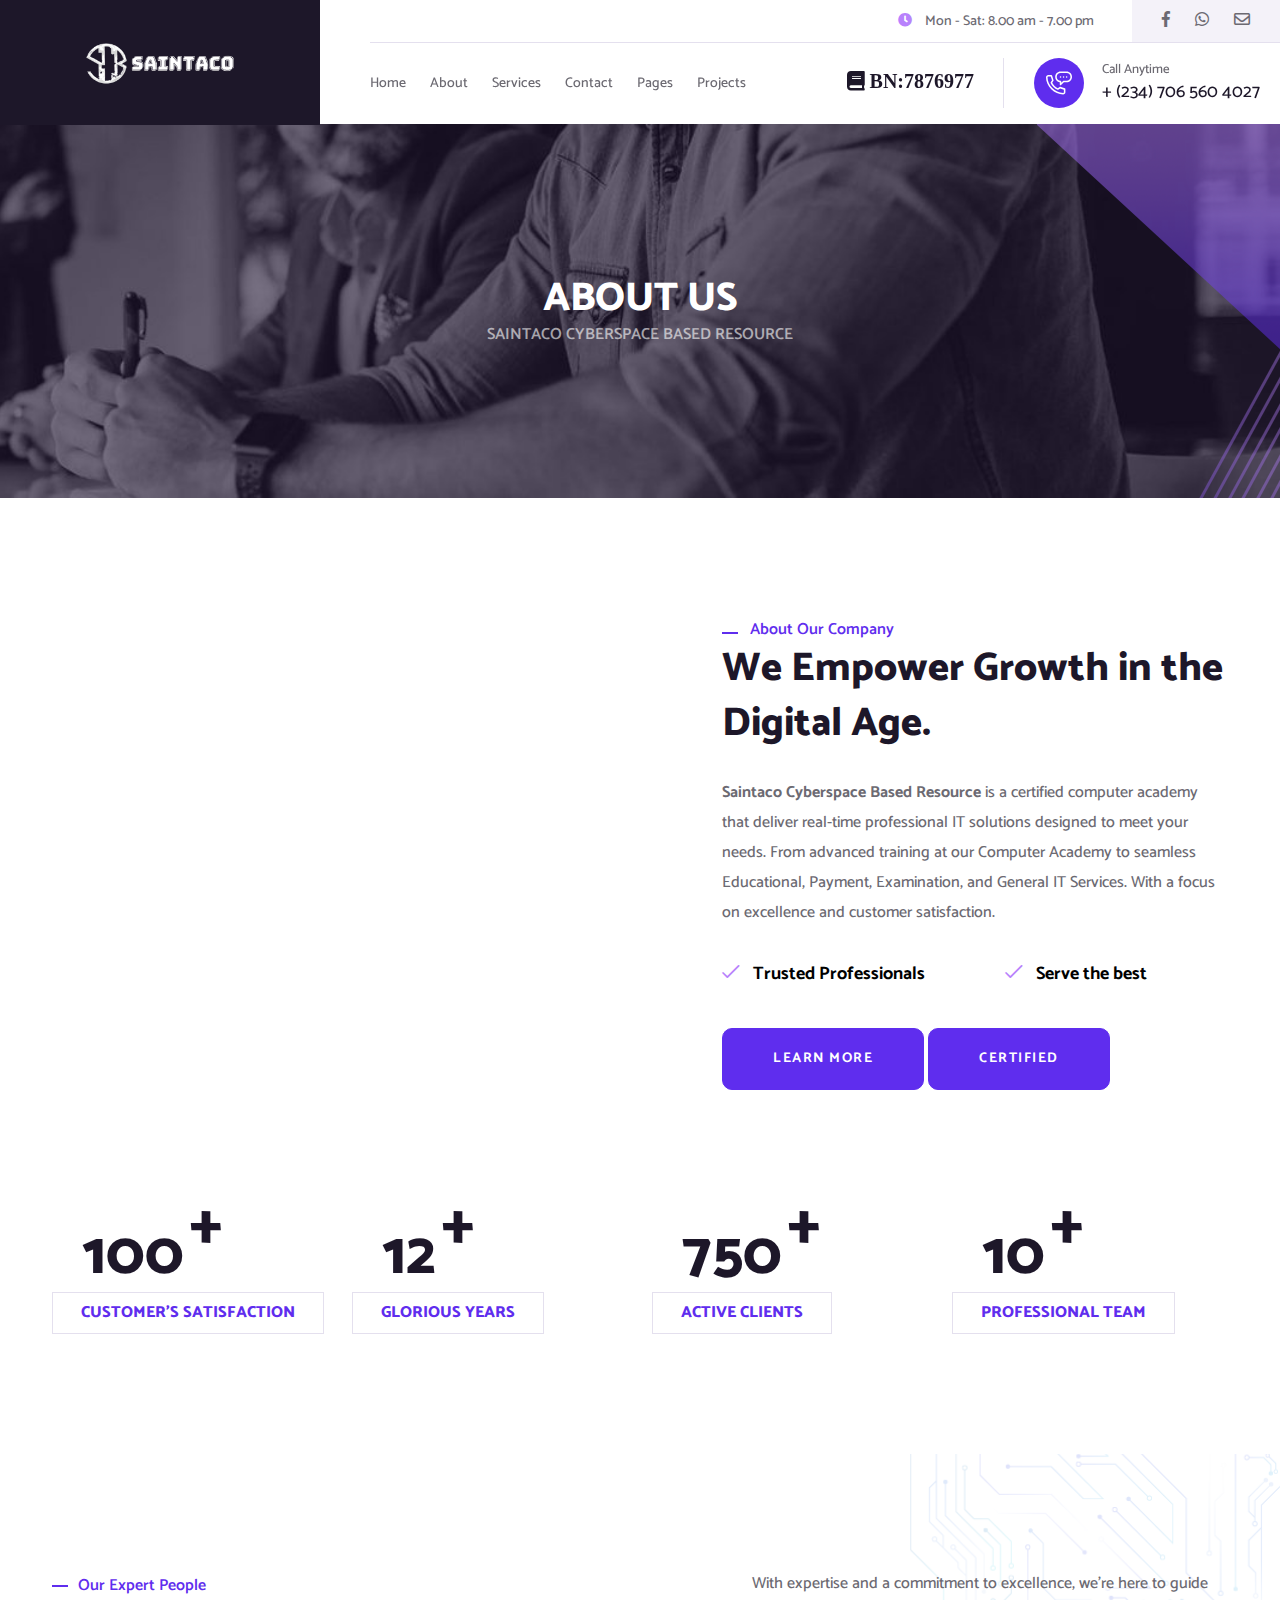
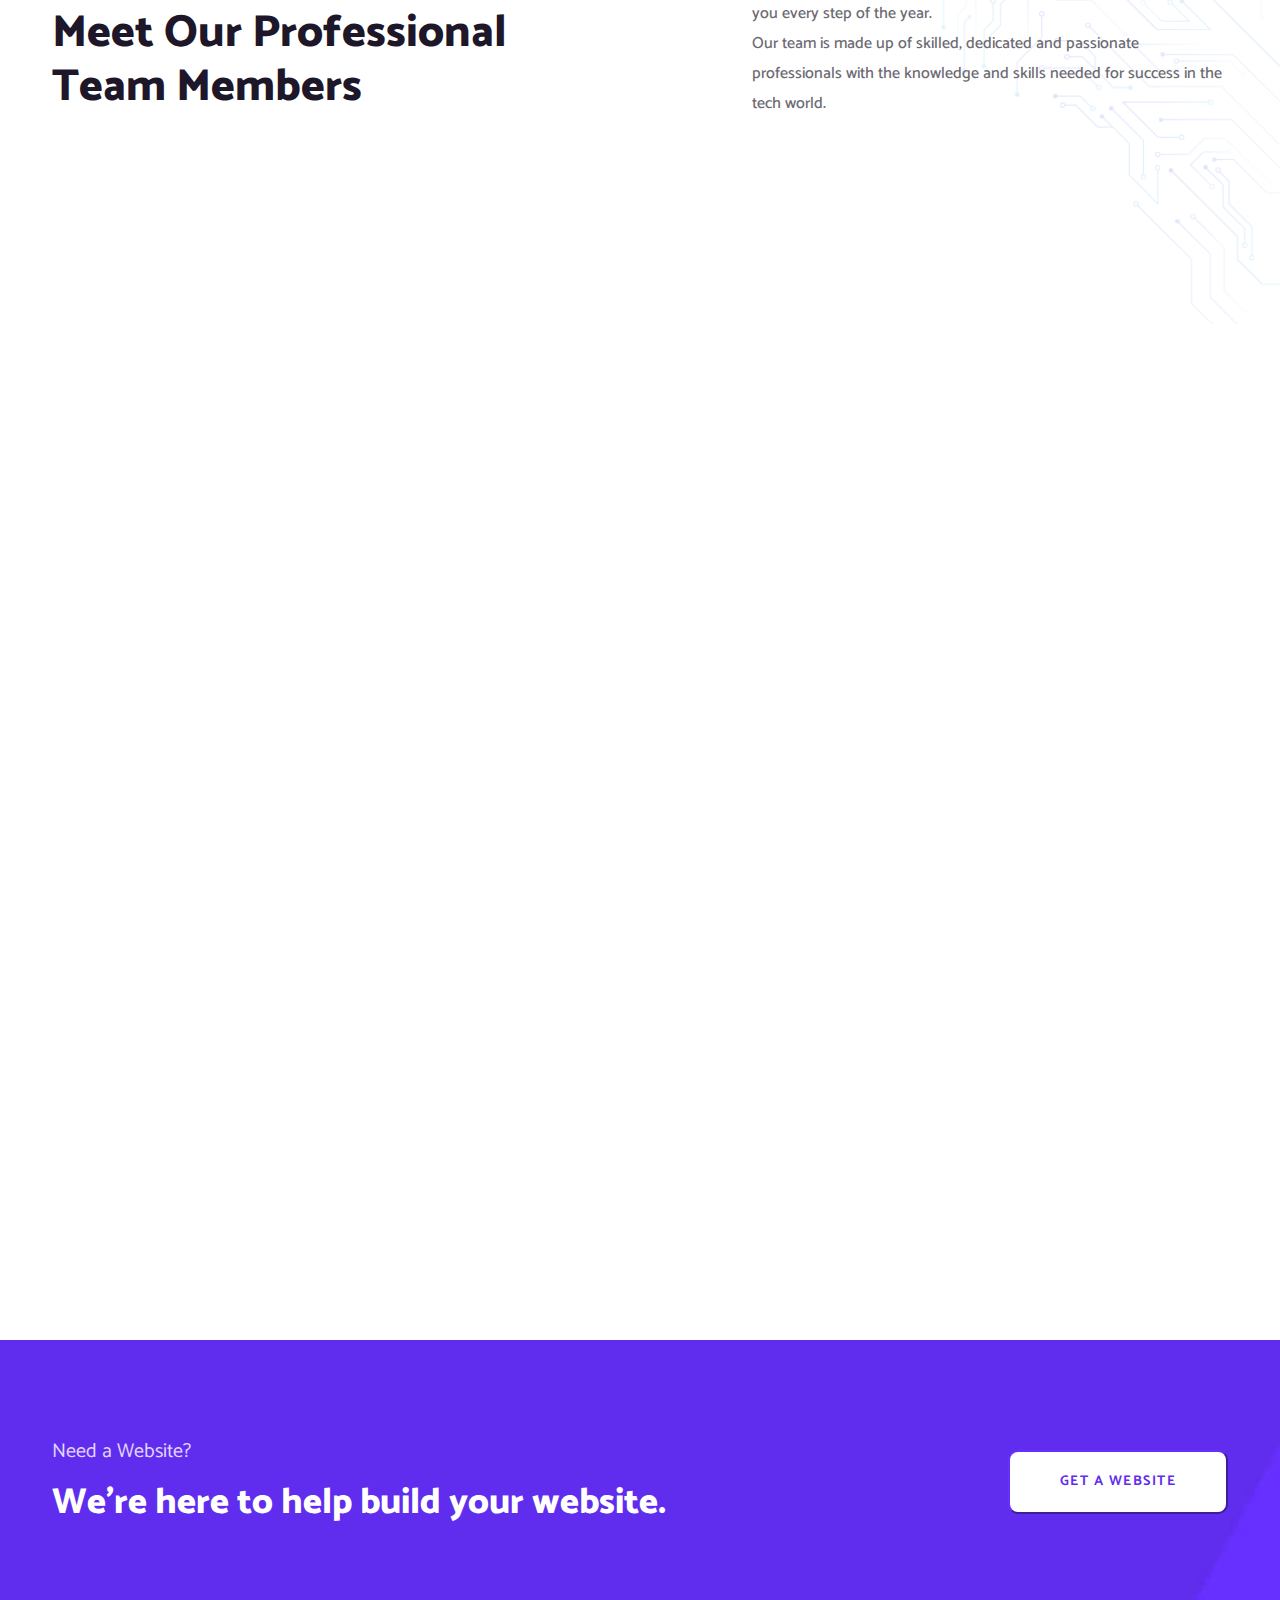
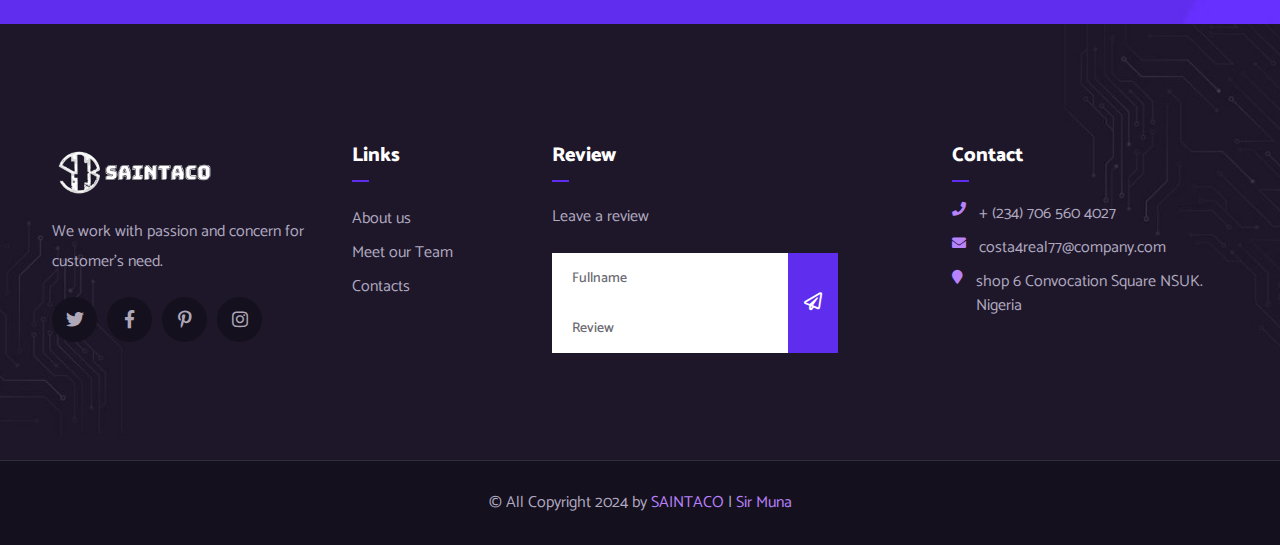
==== commit bfd7cf9a: "learn more" ====
--- a/about.html
+++ b/about.html
@@ -67,10 +67,13 @@
               <div class="offcanvas-social">
                 <ul class="text-center">
                   <li>
+                    <a href="%24.html"><i class="fab fa-whatsapp"></i></a>
+                  </li>
+                  <li>
                     <a href="%24.html"><i class="fab fa-facebook-f"></i></a>
                   </li>
                   <li>
-                    <a href="%24.html"><i class="fab fa-whatsapp"></i></a>
+                    <a href="%24.html"><i class="fab fa-instagram"></i></a>
                   </li>
                   <li>
                     <a href="%24.html"><i class="far fa-envelope"></i></a>
@@ -86,7 +89,34 @@
                     <a href="./about.html">About</a>
                   </li>
                   <li class="menu-item-has-children active">
-                    <a href="./index.html#services">Services</a>
+                    <a href="#">Pages</a>
+                    <ul class="sub-menu">
+                      <li><a href="./page-1.html">Our Team</a></li>
+                      <li><a href="./page-2.html">Team Details</a></li>
+                    </ul>
+                  </li>
+                  <li class="menu-item-has-children active">
+                    <a href="#">Services</a>
+                    <ul class="sub-menu">
+                      <li>
+                        <a href="./services.html#educational-services"
+                          >Educational Services</a
+                        >
+                      </li>
+                      <li>
+                        <a href="./services.html#General-services"
+                          >General Services</a
+                        >
+                      </li>
+                      <li>
+                        <a href="./services.html#computer-academy"
+                          >Computer Academy</a
+                        >
+                      </li>
+                    </ul>
+                  </li>
+                  <li class="menu-item-has-children active">
+                    <a href="./projects.html">Projects</a>
                   </li>
                   <li class="menu-item-has-children active">
                     <a href="./index.html#contact">Contact</a>
@@ -95,7 +125,7 @@
               </div>
               <div class="offcanvas_footer">
                 <span
-                  ><a href="mailto:pixydrops@gmail.com"
+                  ><a href="mailto:costa4real77@gmail.com"
                     ><i class="fa fa-envelope-o"></i> costa4real77@gmail.com</a
                   ></span
                 >
@@ -120,11 +150,7 @@
         <div class="header-box">
           <div class="header-topbar">
             <div class="row g-0 align-items-center">
-              <div class="col-lg-6">
-                <div class="header-topbar-text">
-                  <p>Welcome to SAINTACO CYBERSPACE BASED RESOURCE</p>
-                </div>
-              </div>
+              <div class="col-lg-6"></div>
               <div class="col-lg-6">
                 <div class="header-topbar-info-wrapper">
                   <div class="header-topbar-info">
@@ -155,20 +181,32 @@
                 <li><a href="about.html">About</a></li>
 
                 <li>
-                  <a href="./index.html#services">Services</a>
+                  <a href="./services.html">Services</a>
                   <ul class="sub-menu">
                     <li>
-                      <a href="./index.html#services">Educational Services</a>
-                    </li>
-                    <li>
-                      <a href="./index.html#services">General Services</a>
-                    </li>
-                    <li>
-                      <a href="./index.html#services">Computer Academy</a>
+                      <a href="./services.html">Educational Services</a>
+                    </li>
+                    <li>
+                      <a href="./services.html">General Services</a>
+                    </li>
+                    <li>
+                      <a href="./services.html">Computer Academy</a>
                     </li>
                   </ul>
                 </li>
                 <li><a href="./index.html#contact">Contact</a></li>
+                <li>
+                  <a href="#">Pages</a>
+                  <ul class="sub-menu">
+                    <li>
+                      <a href="./page-1.html">Our Team</a>
+                    </li>
+                    <li>
+                      <a href="./page-2.html">Team Details</a>
+                    </li>
+                  </ul>
+                </li>
+                <li><a href="./projects.html">Projects</a></li>
               </ul>
             </div>
             <div class="header-main-info">
@@ -251,24 +289,39 @@
                 We Empower Growth in the Digital Age.
               </h3>
               <p>
-                We deliver real-time professional IT solutions designed to meet
-                your needs. From advanced training at our Computer Academy to
-                seamless Educational, Payment, Examination, and General IT
-                Services. With a focus on excellence and customer satisfaction.
+                <strong>Saintaco Cyberspace Based Resource</strong> is a
+                certified computer academy that deliver real-time professional
+                IT solutions designed to meet your needs. From advanced training
+                at our Computer Academy to seamless Educational, Payment,
+                Examination, and General IT Services. With a focus on excellence
+                and customer satisfaction.
               </p>
               <ul>
                 <li><i class="fal fa-check"></i> Trusted Professionals</li>
                 <li><i class="fal fa-check"></i> Serve the best</li>
               </ul>
-              <a href="https://wa.me/2347065604027" class="main-btn"
-                >Learn More</a
+              <a class="main-btn" id="saintaco-learn">Learn More</a>
+              <a
+                href="https://i.ibb.co/DWgf546/saintaco-cert.jpg"
+                class="main-btn"
               >
+                Certified
+              </a>
             </div>
           </div>
         </div>
       </div>
     </section>
 
+    <div class="whatsapp-popup" id="wa-pop">
+      <div>
+        <h5 id="wa-pop-h5">You'll Be Redirected To Whatsapp!</h5>
+        <button class="wa-pop-btn" id="wa-end-btn">Cancel</button>
+        <button class="wa-pop-btn" id="wa-btn">
+          <a href="https://wa.me/2347065604027">Continue</a>
+        </button>
+      </div>
+    </div>
     <!--====== INFETECH COMPANY ABOUT PART ENDS ======-->
 
     <!--====== SAINTACO FUN FACTS PART ENDS ======-->
@@ -325,6 +378,136 @@
 
     <!--====== SAINTACO FUN FACTS PART ENDS ======-->
 
+    <!--====== SAINTACO TEAM PART STARTS ======-->
+
+    <section class="infetech-team-area" id="team">
+      <div class="container">
+        <div class="row align-items-center mb-50">
+          <div class="col-lg-6">
+            <div class="section-title">
+              <span>Our Expert People</span>
+              <h4 class="title">Meet Our Professional Team Members</h4>
+            </div>
+          </div>
+          <div class="col-lg-6">
+            <div class="section-title pl-100">
+              <p>
+                With expertise and a commitment to excellence, we're here to
+                guide you every step of the year. <br />
+                Our team is made up of skilled, dedicated and passionate
+                professionals with the knowledge and skills needed for success
+                in the tech world.
+              </p>
+            </div>
+          </div>
+        </div>
+        <div class="row">
+          <div class="col-lg-4 col-md-6">
+            <div
+              class="single-tema-item animated wow fadeInUp"
+              data-wow-duration="1500ms"
+              data-wow-delay="0ms"
+            >
+              <div class="top-line"></div>
+              <div class="thumb">
+                <img src="assets/images/Costa.jpg" alt="" />
+              </div>
+              <div class="content">
+                <h4 class="title">Ndubuisi Onyeka <br />(COSTA)</h4>
+                <span>CEO Saintaco</span>
+                <div class="share-icon">
+                  <i class="fas fa-share-alt"></i>
+                  <ul>
+                    <li>
+                      <a href="#"><i class="fab fa-facebook-f"></i></a>
+                    </li>
+                    <li>
+                      <a href="https://wa.me/2347085420536"
+                        ><i class="fab fa-whatsapp"></i
+                      ></a>
+                    </li>
+                    <li>
+                      <a href="mailto:costa4real77@gmail.com"
+                        ><i class="far fa-envelope"></i
+                      ></a>
+                    </li>
+                  </ul>
+                </div>
+              </div>
+            </div>
+          </div>
+          <div class="col-lg-4 col-md-6">
+            <div
+              class="single-tema-item animated wow fadeInUp"
+              data-wow-duration="1500ms"
+              data-wow-delay="300ms"
+            >
+              <div class="top-line"></div>
+              <div class="thumb">
+                <img src="assets/images/peduf.jpg" alt="" />
+              </div>
+              <div class="content">
+                <h4 class="title">Vee Peduf</h4>
+                <span>Staff &blacksquare; Designer</span>
+                <div class="share-icon">
+                  <i class="fas fa-share-alt"></i>
+                  <ul>
+                    <li>
+                      <a href="#"><i class="fab fa-facebook-f"></i></a>
+                    </li>
+                    <li>
+                      <a href="https://wa.me/2347064198588"
+                        ><i class="fab fa-whatsapp"></i
+                      ></a>
+                    </li>
+                    <li>
+                      <a href="#"><i class="far fa-envelope"></i></a>
+                    </li>
+                  </ul>
+                </div>
+              </div>
+            </div>
+          </div>
+          <div class="col-lg-4 col-md-6">
+            <div
+              class="single-tema-item animated wow fadeInUp"
+              data-wow-duration="1500ms"
+              data-wow-delay="600ms"
+            >
+              <div class="top-line"></div>
+              <div class="thumb">
+                <img src="assets/images/Muna.jpg" alt="" />
+              </div>
+              <div class="content">
+                <h4 class="title">Sir Muna</h4>
+                <span>Staff &blacksquare; Web Developer</span>
+                <div class="share-icon">
+                  <i class="fas fa-share-alt"></i>
+                  <ul>
+                    <li>
+                      <a href="#"><i class="fab fa-facebook-f"></i></a>
+                    </li>
+                    <li>
+                      <a href="https://wa.me/2347085420536"
+                        ><i class="fab fa-whatsapp"></i
+                      ></a>
+                    </li>
+                    <li>
+                      <a href="mailto:davidmunason@gmail.com"
+                        ><i class="far fa-envelope"></i
+                      ></a>
+                    </li>
+                  </ul>
+                </div>
+              </div>
+            </div>
+          </div>
+        </div>
+      </div>
+    </section>
+
+    <!--====== SAINTACO TEAM PART ENDS ======-->
+
     <!--====== SAINTACO PROMO BANNER PART STARTS ======-->
 
     <section
@@ -339,185 +522,15 @@
               <h3 class="title">
                 Better IT Solutions & Services at your Fingertips
               </h3>
-              <a class="main-btn" href="https://wa.me/2347065604027"
-                >Learn More</a
-              >
+              <a class="main-btn" id="abt-saintaco-learn">Learn More</a>
             </div>
           </div>
         </div>
       </div>
     </section>
 
+
     <!--====== SAINTACO PROMO BANNER PART ENDS ======-->
-
-    <!--====== SAINTACO SPONSER PART ENDS ======-->
-
-    <div class="infetech-sponser-area infetech-sponser-about-area">
-      <div class="container">
-        <div class="row infetech-sponser-slide">
-          <div class="col-lg-3">
-            <div class="infetech-sponser-item">
-              <img src="assets/images/Samsung.jpg" alt="" />
-            </div>
-          </div>
-          <div class="col-lg-3">
-            <div class="infetech-sponser-item">
-              <img src="assets/images/brand-logo.png" alt="" />
-            </div>
-          </div>
-          <div class="col-lg-3">
-            <div class="infetech-sponser-item">
-              <img src="assets/images/Samsung.jpg" alt="" />
-            </div>
-          </div>
-          <div class="col-lg-3">
-            <div class="infetech-sponser-item">
-              <img src="assets/images/brand-logo.png" alt="" />
-            </div>
-          </div>
-          <div class="col-lg-3">
-            <div class="infetech-sponser-item">
-              <img src="assets/images/Samsung.jpg" alt="" />
-            </div>
-          </div>
-          <div class="col-lg-3">
-            <div class="infetech-sponser-item">
-              <img src="assets/images/brand-logo.png" alt="" />
-            </div>
-          </div>
-        </div>
-      </div>
-    </div>
-
-    <!--====== SAINTACO SPONSER PART ENDS ======-->
-
-    <!--====== SAINTACO TEAM PART ENDS ======-->
-
-    <section class="infetech-team-area" id="team">
-      <div class="container">
-        <div class="row align-items-center mb-50">
-          <div class="col-lg-6">
-            <div class="section-title">
-              <span>Our Expert People</span>
-              <h4 class="title">Meet Our Professional Team Members</h4>
-            </div>
-          </div>
-          <div class="col-lg-6">
-            <div class="section-title pl-100">
-              <p>
-                There are many variations of passages of available but majority
-                have suffered alteration in some form, by humou or randomised
-                words which don't look even slightly believable.
-              </p>
-            </div>
-          </div>
-        </div>
-        <div class="row">
-          <div class="col-lg-4 col-md-6">
-            <div
-              class="single-tema-item animated wow fadeInUp"
-              data-wow-duration="1500ms"
-              data-wow-delay="0ms"
-            >
-              <div class="top-line"></div>
-              <div class="thumb">
-                <img src="assets/images/Costa.jpg" alt="" />
-              </div>
-              <div class="content">
-                <h4 class="title">Ndubuisi Onyeka <br />(COSTA)</h4>
-                <span>CEO Saintaco</span>
-                <div class="share-icon">
-                  <i class="fas fa-share-alt"></i>
-                  <ul>
-                    <li>
-                      <a href="#"><i class="fab fa-facebook-f"></i></a>
-                    </li>
-                    <li>
-                      <a href="https://wa.me/2347085420536"
-                        ><i class="fab fa-whatsapp"></i
-                      ></a>
-                    </li>
-                    <li>
-                      <a href="mailto:costa4real77@gmail.com"
-                        ><i class="far fa-envelope"></i
-                      ></a>
-                    </li>
-                  </ul>
-                </div>
-              </div>
-            </div>
-          </div>
-          <div class="col-lg-4 col-md-6">
-            <div
-              class="single-tema-item animated wow fadeInUp"
-              data-wow-duration="1500ms"
-              data-wow-delay="300ms"
-            >
-              <div class="top-line"></div>
-              <div class="thumb">
-                <img src="assets/images/peduf.jpg" alt="" />
-              </div>
-              <div class="content">
-                <h4 class="title">Vee Peduf</h4>
-                <span>Staff &blacksquare; Designer</span>
-                <div class="share-icon">
-                  <i class="fas fa-share-alt"></i>
-                  <ul>
-                    <li>
-                      <a href="#"><i class="fab fa-facebook-f"></i></a>
-                    </li>
-                    <li>
-                      <a href="https://wa.me/2347064198588"
-                        ><i class="fab fa-whatsapp"></i
-                      ></a>
-                    </li>
-                    <li>
-                      <a href="#"><i class="far fa-envelope"></i></a>
-                    </li>
-                  </ul>
-                </div>
-              </div>
-            </div>
-          </div>
-          <div class="col-lg-4 col-md-6">
-            <div
-              class="single-tema-item animated wow fadeInUp"
-              data-wow-duration="1500ms"
-              data-wow-delay="600ms"
-            >
-              <div class="top-line"></div>
-              <div class="thumb">
-                <img src="assets/images/Muna.jpg" alt="" />
-              </div>
-              <div class="content">
-                <h4 class="title">Sir Muna</h4>
-                <span>Staff &blacksquare; Web Developer</span>
-                <div class="share-icon">
-                  <i class="fas fa-share-alt"></i>
-                  <ul>
-                    <li>
-                      <a href="#"><i class="fab fa-facebook-f"></i></a>
-                    </li>
-                    <li>
-                      <a href="https://wa.me/2347085420536"
-                        ><i class="fab fa-whatsapp"></i
-                      ></a>
-                    </li>
-                    <li>
-                      <a href="mailto:davidmunason@gmail.com"
-                        ><i class="far fa-envelope"></i
-                      ></a>
-                    </li>
-                  </ul>
-                </div>
-              </div>
-            </div>
-          </div>
-        </div>
-      </div>
-    </section>
-
-    <!--====== SAINTACO TEAM PART ENDS ======-->
 
     <!--====== SAINTACO WEB PART ENDS ======-->
 
@@ -532,14 +545,76 @@
           </div>
           <div class="col-lg-3">
             <div class="cta-btn text-right">
-              <a class="main-btn" href="https://wa.me/2347085420536"
-                >Get a Website</a
-              >
+              <button class="main-btn" id="web-btn">Get a Website</button>
             </div>
           </div>
         </div>
       </div>
     </section>
+
+    <!-- website popup starts -->
+    <section class="saintaco-web-popup">
+      <div class="web-container" id="web-container">
+        <button id="web-close">❌</button>
+        <div>
+          <div class="section-title text-center mb-25">
+            <p style="color: #fff; font-weight: 900">Need a Website?</p>
+            <h3 class="title">Get a Website</h3>
+          </div>
+          <button id="form-btn">Send a Mail</button>
+          <button id="form-learnmore">Send a DM</button>
+        </div>
+      </div>
+      <!-- whatsapp popup -->
+      <div class="whatsapp-popup" id="wa-pop">
+        <div>
+          <h5 id="wa-pop-h5">You'll Be Redirected To Whatsapp!</h5>
+          <button class="wa-pop-btn" id="wa-end-btn">Cancel</button>
+          <button class="wa-pop-btn" id="wa-btn">
+            <a href="https://wa.me/2347065604027">Continue</a>
+          </button>
+        </div>
+      </div>
+      <div id="web-form">
+        <button id="form-close" title="close form">❌</button>
+        <form action="https://formspree.io/f/xdkkonvq" method="post">
+          <div class="section-title text-center mb-25">
+            <span>Need a Website?</span>
+            <h3 class="title">Get a Website</h3>
+          </div>
+          <div class="input-box">
+            <input
+              type="text"
+              placeholder="Your Name"
+              name="Fullname"
+              required
+            />
+          </div>
+          <div class="input-box">
+            <input
+              type="email"
+              placeholder="Email Address"
+              name="email"
+              required
+            />
+          </div>
+          <div class="input-box">
+            <textarea
+              name="Message"
+              id="#"
+              cols="30"
+              rows="10"
+              placeholder="Write a Message"
+              required
+            ></textarea>
+          </div>
+          <div class="input-box">
+            <button class="main-btn" type="submit">Send a message</button>
+          </div>
+        </form>
+      </div>
+    </section>
+    <!-- website popup ends -->
 
     <!--====== SAINTACO WEB PART ENDS ======-->
 
--- a/assets/css/style.css
+++ b/assets/css/style.css
@@ -27,8 +27,11 @@
   font-weight: normal;
   font-style: normal;
   color: #6c6a72;
-}
-
+  /* overflow-x: hidden; */
+}
+html{
+  overflow-x: hidden;
+}
 * {
   margin: 0;
   padding: 0;
@@ -200,6 +203,10 @@
 .main-btn:hover::before {
   height: 400px;
   opacity: 0;
+}
+#web-btn{
+  background-color: #fff;
+  color: #5f2dee;
 }
 
 @media only screen and (min-width: 768px) and (max-width: 991px) {
@@ -2044,6 +2051,66 @@
   padding-top: 39px;
   padding-bottom: 16px;
 }
+/* whatsapp popup style */
+      .whatsapp-popup {
+        height: 100vh;
+        width: 100%;
+        display: none;
+        align-items: center;
+        justify-content: center;
+        background-color: #602deed5;
+        transition: ease-in-out 0.5s;
+        backdrop-filter: blur(20px);
+        -webkit-backdrop-filter: blur(20px);
+        z-index: 1000;
+        position: fixed;
+        top: 0;
+        left: 0;
+      }
+      .whatsapp-popup div {
+        border-radius: 10px;
+        padding: 50px;
+        background-color: aliceblue;
+        display: grid;
+        grid-template-columns: repeat(autofit, minmax(1fr, 300px));
+        column-gap: 10px;
+        gap: 20px;
+        transition: ease-in-out 0.5s;
+        
+      }
+      #wa-pop-h5 {
+        grid-column: 1 / 3;
+        text-align: center;
+      }
+      .wa-pop-btn {
+        border: transparent;
+        background-color: #5f2dee;
+        font-weight: 600;
+        font-size: large;
+        color: #fff;
+        border-radius: 10px;
+        transition: ease-in-out 0.5s;
+      }
+      #wa-end-btn {
+        padding: 10px;
+      }
+      #wa-btn a {
+        border-radius: 10px;
+        padding: 10px;
+        color: #fff;
+        width: 100%;
+        transition: ease-in-out 0.5s;
+      }
+      #wa-end-btn:hover {
+        background-color: red;
+      }
+      #wa-btn a:hover {
+        background-color: lime;
+        height: 100%;
+        width: 100%;
+      }
+/* whatsapp popup style ends */
+
 #about-title {
   font-size: 40px;
 }
@@ -4109,6 +4176,151 @@
 .single-project-item:hover img {
   transform: scale(1.1);
 }
+/* web popup */
+
+.web-container{
+  display: none;
+  height: 100vh;
+  width: 100%;
+  background-color: #ffffffe8;
+  backdrop-filter: blur(10px);
+  align-items: center;
+  justify-content: center;
+  position: fixed;
+  left: 0;
+  top: 0;
+  z-index: 999;
+  transition: ease .5s;
+}
+.web-container div{
+  display: flex;
+  flex-direction: column;
+  gap: 50px;
+  background-color: #602dee;
+  backdrop-filter: blur(20px);
+  border-radius: 20px;
+  padding: 50px;
+  transition: ease .5s;
+}
+@media (max-width: 992px) {
+  .web-container{
+    z-index: 10;
+  }
+  .web-container div {
+  padding-top: 1px;
+  }
+}
+@media (max-width: 767px) {
+  .web-container{
+    justify-content: center;
+    z-index: 100;
+  }
+  .web-container div {
+  padding: 20px;
+  }
+  #web-close{
+    align-self: center;
+    margin-right: -60px;
+  }
+}
+
+.web-container div button{
+  outline: transparent;
+  border: transparent;
+  padding: 10px;
+  border-radius: 10px;
+}
+#web-close{
+  outline: transparent;
+  border: transparent;
+  padding: 10px;
+  border-radius: 10px;
+  align-self: flex-start;
+  margin-top: 65px;
+}
+#web-form{
+  display: none;
+  justify-content: center;
+  align-items: center;
+  height: 100vh;
+  width: 100%;
+  position: fixed;
+  top: 0;
+  right: 0;
+  background-color: #ffffffda;
+  backdrop-filter: blur(20px);
+  z-index: 100;
+  transition: ease .5s;
+}
+#web-form form{
+  background: #f4f2f9;
+  padding: 60px 80px 50px;
+  background-image: url(../images/contact-shape.png);
+  background-size: auto;
+  background-position: top right;
+  background-repeat: no-repeat;
+  transition: .5s ease;
+}
+#form-close{
+  outline: transparent;
+  border: transparent;
+  padding: 10px;
+  border-radius: 10px;
+  align-self: flex-start;
+  margin-top: 5px;
+  margin-right: -50px;
+}
+@media only screen and (min-width: 992px) and (max-width: 1200px) {
+  #web-form form {
+    padding: 30px;
+  }
+}
+@media only screen and (min-width: 768px) and (max-width: 991px) {
+  #web-form form {
+    padding: 30px;
+    margin-top: 30px;
+  }
+}
+@media (max-width: 767px) {
+  #web-form form {
+    padding: 30px;
+    margin-top: 30px;
+  }
+}
+#web-form form .input-box {
+  margin-bottom: 10px;
+}
+#web-form form .input-box input {
+  width: 100%;
+  height: 60px;
+  padding-left: 40px;
+  background: #fff;
+  border: 0;
+  font-size: 14px;
+  font-weight: 400;
+  color: #6c6a72;
+}
+#web-form form .input-box input::placeholder {
+  color: #6c6a72;
+  opacity: 1;
+}
+#web-form form .input-box textarea {
+  width: 100%;
+  height: 150px;
+  padding-left: 40px;
+  padding-top: 15px;
+  background: #fff;
+  border: 0;
+  resize: none;
+  font-size: 14px;
+  color: #6c6a72;
+}
+#web-form form .input-box button {
+  width: 100%;
+  height: 60px;
+  line-height: 60px;
+  border: 1px solid #5f2dee;
+}
 
 .infetech-project-slide-2 .col-lg-3,
 .infetech-project-slide .col-lg-3 {
@@ -7101,6 +7313,7 @@
   background-position: center;
   background-repeat: no-repeat;
   overflow: hidden;
+  margin-bottom: 50px;
 }
 
 .clients-tabs-item ul.nav {
@@ -8037,7 +8250,7 @@
   background-size: cover;
   background-position: center;
   background-repeat: no-repeat;
-  margin-top: -60px;
+  margin-top: 60px;
 }
 @media (max-width: 767px) {
   .infetech-promo-banner-area {
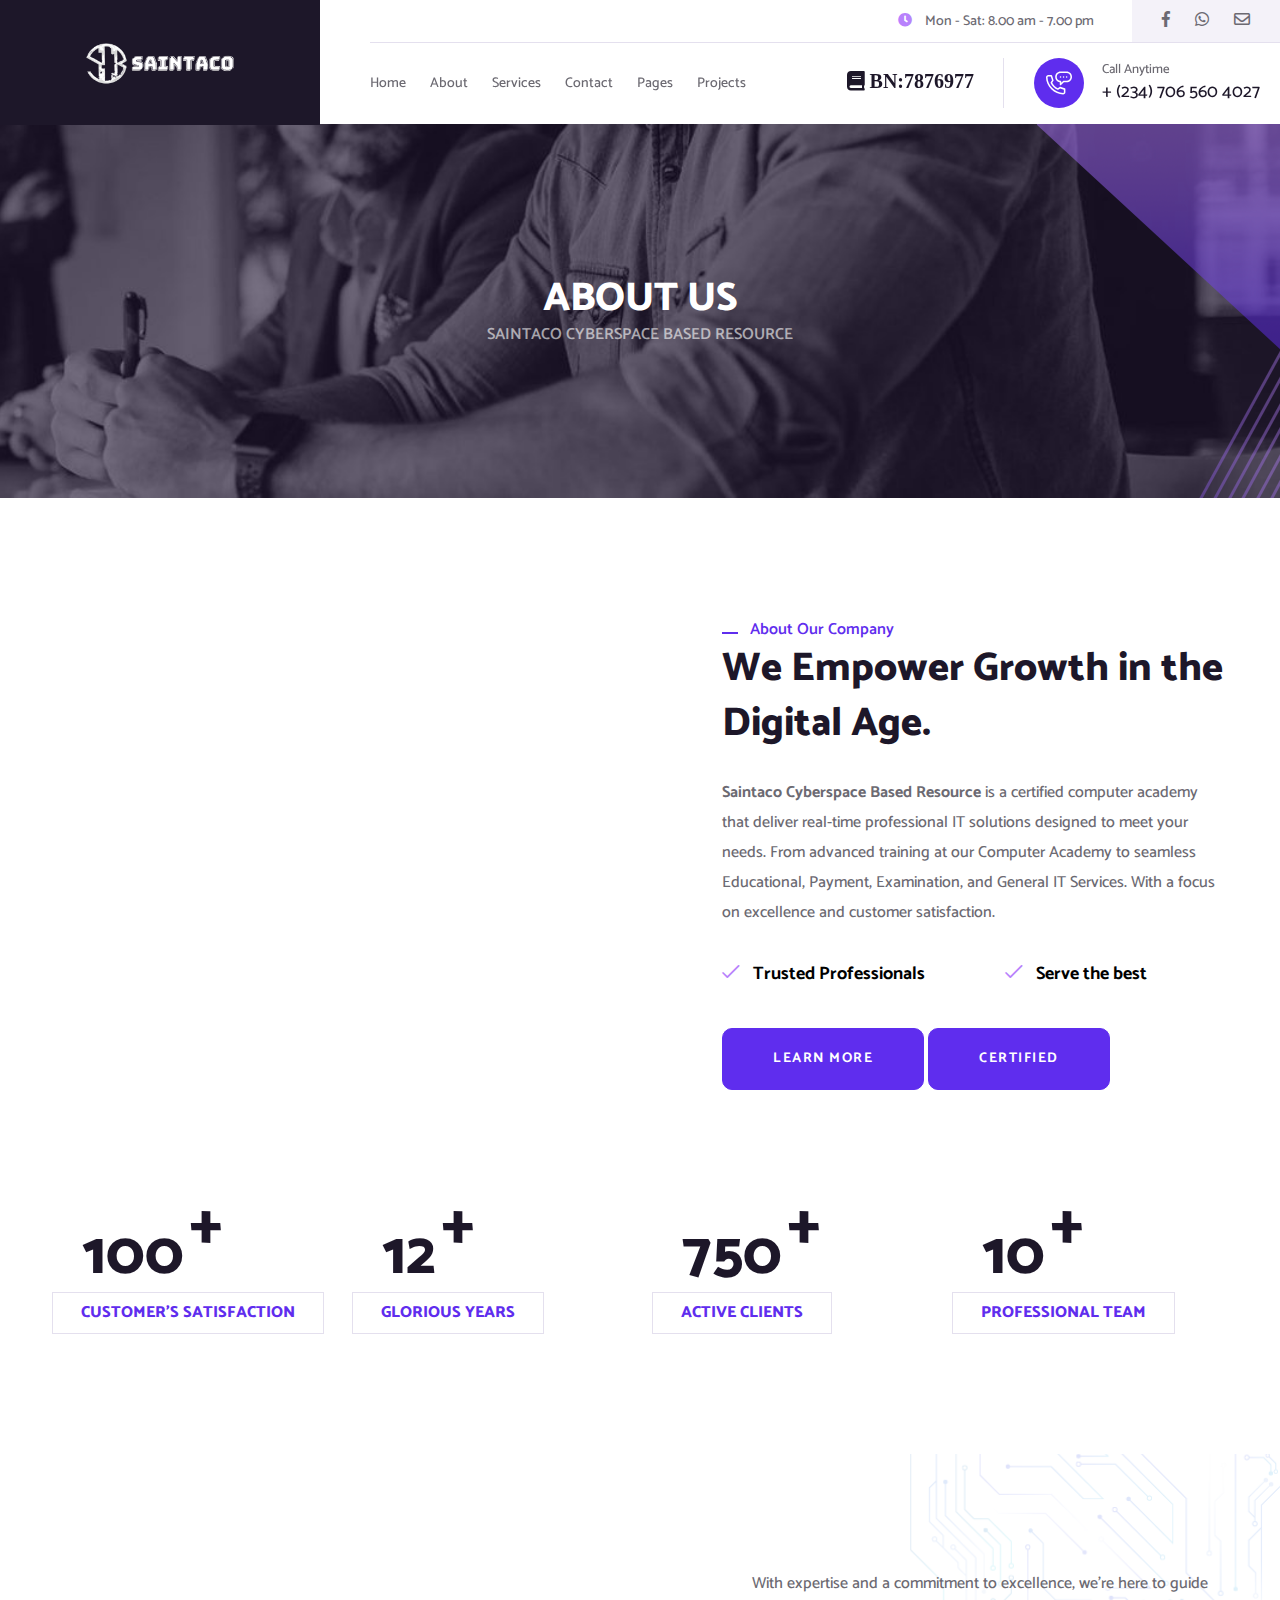
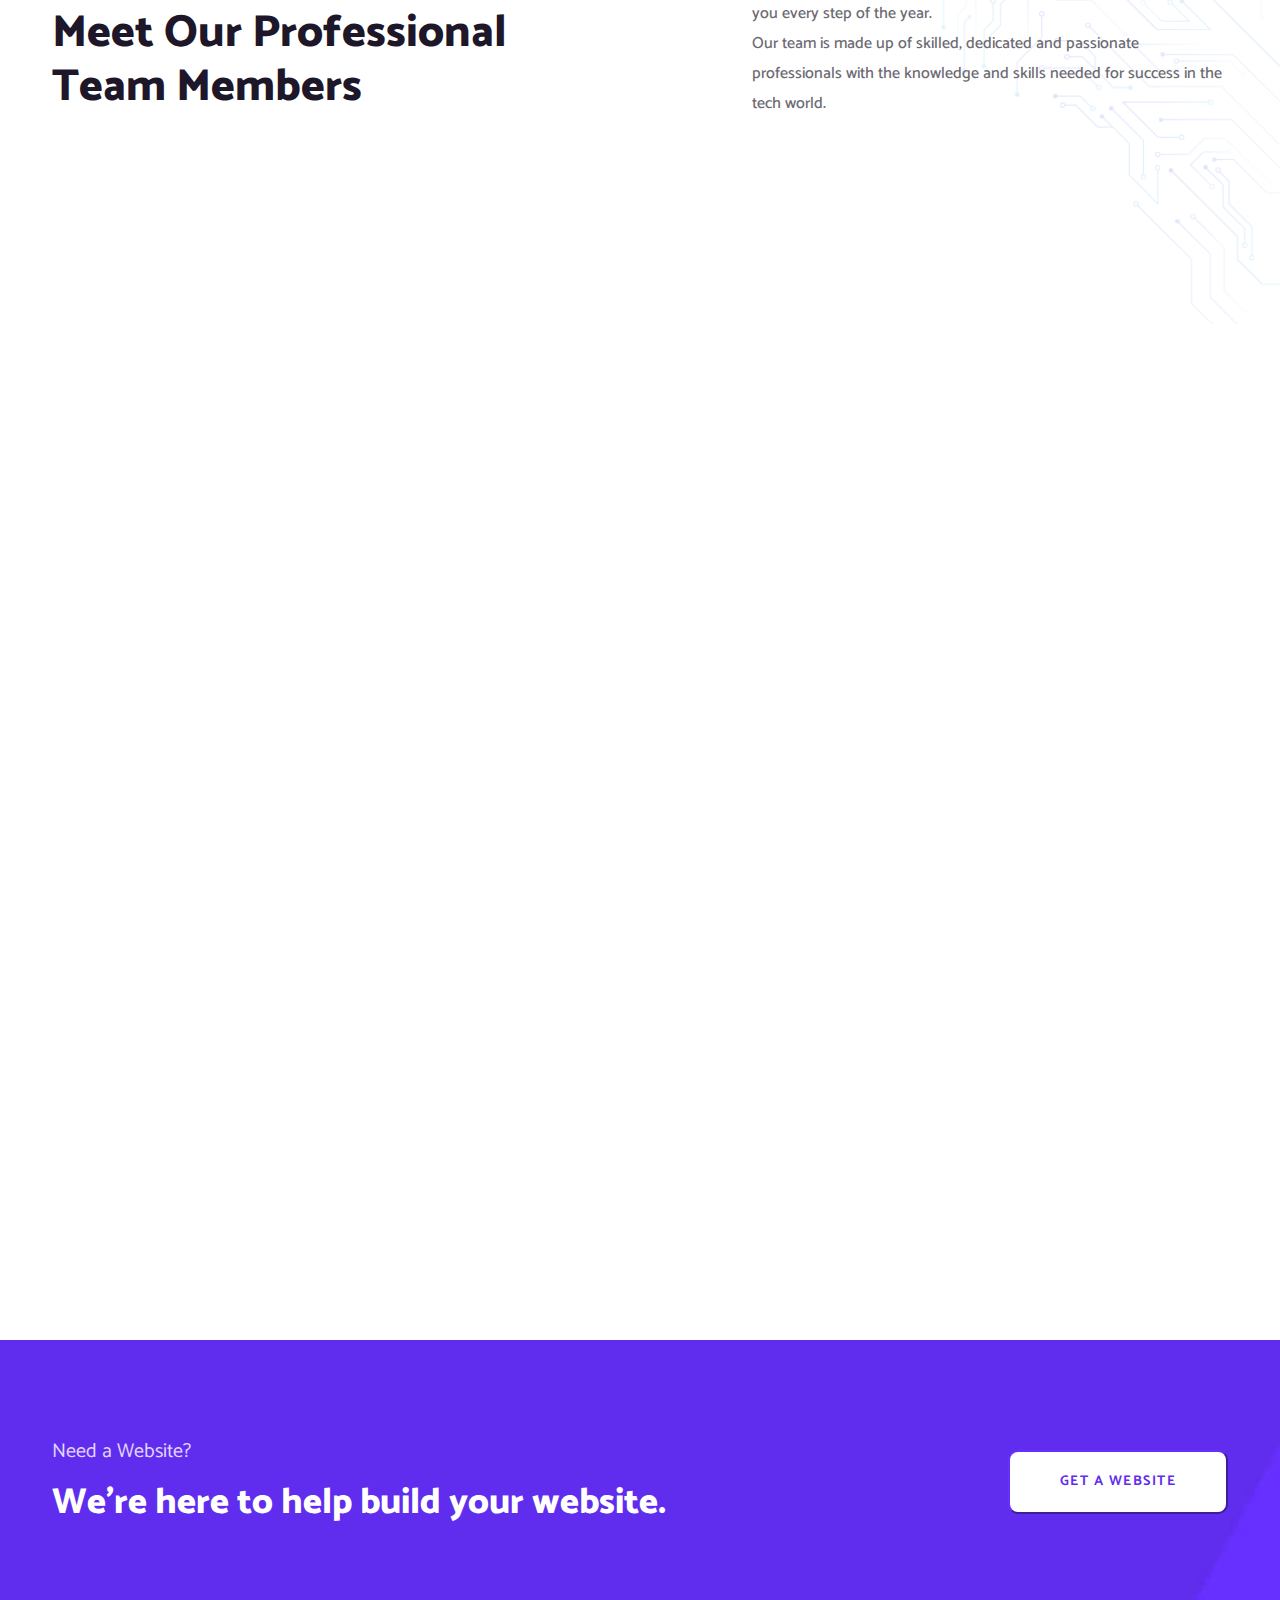
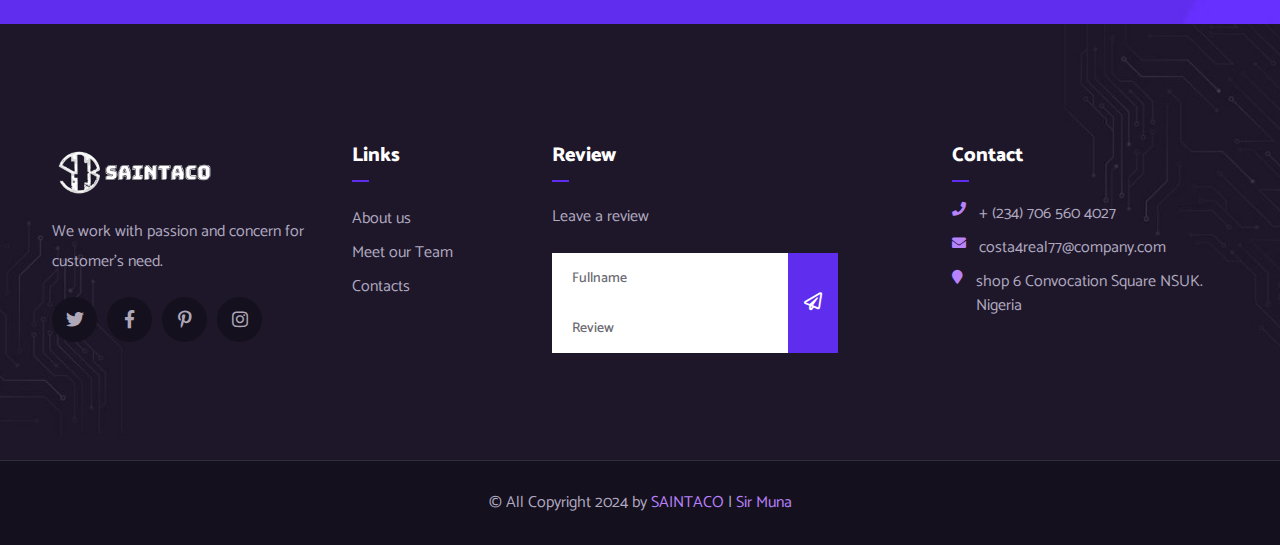
==== commit 6227baa7: "pages upload" ====
--- a/about.html
+++ b/about.html
@@ -44,11 +44,27 @@
 
   <body>
     <!-- PRELOADER -->
-    <div class="preloader">
-      <div class="lds-ellipsis">
-        <span></span>
-        <span></span>
-        <span></span>
+    <div id="preloader" class="preloader">
+      <div id="loader" class="th-preloader">
+        <div class="animation-preloader">
+          <div class="txt-loading">
+            <span preloader-text="S" class="characters">S</span>
+
+            <span preloader-text="A" class="characters">A</span>
+
+            <span preloader-text="I" class="characters">I</span>
+
+            <span preloader-text="N" class="characters">N</span>
+
+            <span preloader-text="T" class="characters">T</span>
+
+            <span preloader-text="A" class="characters">A</span>
+
+            <span preloader-text="C" class="characters">C</span>
+
+            <span preloader-text="O" class="characters">O</span>
+          </div>
+        </div>
       </div>
     </div>
     <!-- END PRELOADER -->
@@ -87,13 +103,6 @@
                   </li>
                   <li class="menu-item-has-children active">
                     <a href="./about.html">About</a>
-                  </li>
-                  <li class="menu-item-has-children active">
-                    <a href="#">Pages</a>
-                    <ul class="sub-menu">
-                      <li><a href="./page-1.html">Our Team</a></li>
-                      <li><a href="./page-2.html">Team Details</a></li>
-                    </ul>
                   </li>
                   <li class="menu-item-has-children active">
                     <a href="#">Services</a>
@@ -109,17 +118,24 @@
                         >
                       </li>
                       <li>
-                        <a href="./services.html#computer-academy"
+                        <a href="./services.html#computer-services"
                           >Computer Academy</a
                         >
                       </li>
                     </ul>
                   </li>
                   <li class="menu-item-has-children active">
+                    <a href="./contact.html">Contact</a>
+                  </li>
+                  <li class="menu-item-has-children active">
+                    <a href="#">Pages</a>
+                    <ul class="sub-menu">
+                      <li><a href="./page-1.html">Our Team</a></li>
+                      <li><a href="./page-2.html">Team Details</a></li>
+                    </ul>
+                  </li>
+                  <li class="menu-item-has-children active">
                     <a href="./projects.html">Projects</a>
-                  </li>
-                  <li class="menu-item-has-children active">
-                    <a href="./index.html#contact">Contact</a>
                   </li>
                 </ul>
               </div>
@@ -179,22 +195,21 @@
                   <a href="./index.html">Home</a>
                 </li>
                 <li><a href="about.html">About</a></li>
-
                 <li>
                   <a href="./services.html">Services</a>
                   <ul class="sub-menu">
                     <li>
-                      <a href="./services.html">Educational Services</a>
-                    </li>
-                    <li>
-                      <a href="./services.html">General Services</a>
-                    </li>
-                    <li>
-                      <a href="./services.html">Computer Academy</a>
+                      <a href="./services.html#educational-services">Educational Services</a>
+                    </li>
+                    <li>
+                      <a href="./services.html#General-services">General Services</a>
+                    </li>
+                    <li>
+                      <a href="./services.html#Computer-services">Computer Academy</a>
                     </li>
                   </ul>
                 </li>
-                <li><a href="./index.html#contact">Contact</a></li>
+                <li><a href="./contact.html">Contact</a></li>
                 <li>
                   <a href="#">Pages</a>
                   <ul class="sub-menu">
@@ -300,7 +315,7 @@
                 <li><i class="fal fa-check"></i> Trusted Professionals</li>
                 <li><i class="fal fa-check"></i> Serve the best</li>
               </ul>
-              <a class="main-btn" id="saintaco-learn">Learn More</a>
+              <a class="pop-btn" id="saintaco-learn">Learn More</a>
               <a
                 href="https://i.ibb.co/DWgf546/saintaco-cert.jpg"
                 class="main-btn"
@@ -316,7 +331,7 @@
     <div class="whatsapp-popup" id="wa-pop">
       <div>
         <h5 id="wa-pop-h5">You'll Be Redirected To Whatsapp!</h5>
-        <button class="wa-pop-btn" id="wa-end-btn">Cancel</button>
+        <button class="close-btn" id="wa-end-btn">Cancel</button>
         <button class="wa-pop-btn" id="wa-btn">
           <a href="https://wa.me/2347065604027">Continue</a>
         </button>
@@ -522,7 +537,7 @@
               <h3 class="title">
                 Better IT Solutions & Services at your Fingertips
               </h3>
-              <a class="main-btn" id="abt-saintaco-learn">Learn More</a>
+              <a class="pop-btn" id="abt-saintaco-learn">Learn More</a>
             </div>
           </div>
         </div>
@@ -562,7 +577,7 @@
             <h3 class="title">Get a Website</h3>
           </div>
           <button id="form-btn">Send a Mail</button>
-          <button id="form-learnmore">Send a DM</button>
+          <button class="pop-btn" id="form-learnmore">Send a DM</button>
         </div>
       </div>
       <!-- whatsapp popup -->
--- a/assets/css/style.css
+++ b/assets/css/style.css
@@ -29,7 +29,7 @@
   color: #6c6a72;
   /* overflow-x: hidden; */
 }
-html{
+html {
   overflow-x: hidden;
 }
 * {
@@ -148,7 +148,8 @@
 }
 
 /*===== All Button Style =====*/
-.main-btn {
+.main-btn,
+.pop-btn {
   display: inline-block;
   font-weight: 700;
   text-align: center;
@@ -179,7 +180,8 @@
   overflow: hidden;
   letter-spacing: 1.5px;
 }
-.main-btn::before {
+.main-btn::before,
+.pop-btn::before {
   position: absolute;
   content: "";
   background-color: #b882fc;
@@ -195,16 +197,18 @@
   transition: all 500ms ease;
   opacity: 1;
 }
-.main-btn:hover {
+.main-btn:hover,
+.pop-btn:hover {
   background-color: #fff;
   color: #5f2dee;
   border-color: #5f2dee;
 }
-.main-btn:hover::before {
+.main-btn::before,
+.pop-btn:hover::before {
   height: 400px;
   opacity: 0;
 }
-#web-btn{
+#web-btn {
   background-color: #fff;
   color: #5f2dee;
 }
@@ -222,7 +226,7 @@
   }
 }
 .section-title span {
-  color: #5f2dee;
+  color: #fff;
   font-size: 16px;
   font-weight: 600;
   position: relative;
@@ -235,7 +239,7 @@
   top: 50%;
   transform: translateY(-50%);
   height: 2px;
-  background: #5f2dee;
+  background: #fff;
   width: 16px;
 }
 .section-title .title {
@@ -1329,7 +1333,6 @@
   border-bottom: 1px solid #ffffff2e;
   background-color: #2d223fc9;
   backdrop-filter: blur(20px);
-
 }
 @media only screen and (min-width: 992px) and (max-width: 1200px) {
   .infetech-header-area-2 .header-main-nav-layout-2 {
@@ -1605,6 +1608,32 @@
   color: #1d1729;
 }
 
+.infetech-testimonial-slide .col-lg-6 {
+  padding-left: 15px;
+  padding-right: 15px;
+}
+.infetech-testimonial-slide .slick-dots {
+  position: absolute;
+  left: 50%;
+  bottom: -18px;
+  transform: translateX(-50%);
+  width: auto;
+}
+.infetech-testimonial-slide .slick-dots li {
+  display: inline-block;
+  margin: 0 5px;
+}
+.infetech-testimonial-slide .slick-dots li button {
+  border: 0;
+  background: #bbb9be;
+  height: 4px;
+  width: 16px;
+  font-size: 0;
+}
+.infetech-testimonial-slide .slick-dots li.slick-active button {
+  background: #5f2dee;
+}
+
 @media (min-width: 768px) {
   .header-sticky.sticky {
     position: fixed;
@@ -1643,144 +1672,147 @@
   }
 }
 /*Loader Css*/
+/*======================= 
+    Preloader
+=======================*/
 .preloader {
+  position: fixed;
+  inset: 0;
+  z-index: 999;
   background-color: #fff;
-  bottom: 0;
+}
+
+.th-preloader {
+  -webkit-box-align: center;
+  -webkit-align-items: center;
+  -ms-flex-align: center;
+  align-items: center;
+  display: -webkit-box;
+  display: -webkit-flex;
+  display: -ms-flexbox;
+  display: flex;
   height: 100%;
+  -webkit-box-pack: center;
+  -webkit-justify-content: center;
+  -ms-flex-pack: center;
+  justify-content: center;
+  position: fixed;
   left: 0;
-  position: fixed;
-  right: 0;
   top: 0;
   width: 100%;
-  z-index: 999999;
-}
-
-.lds-ellipsis {
-  margin: 0 auto;
-  position: relative;
-  top: 50%;
-  -moz-transform: translateY(-50%);
-  -webkit-transform: translateY(-50%);
-  transform: translateY(-50%);
-  width: 64px;
+}
+
+.th-preloader .animation-preloader {
+  position: absolute;
+  z-index: 100;
+}
+
+.th-preloader .animation-preloader .txt-loading {
+  font-family: "Catamaran", sans-serif;
+  font-size: 72px;
+  line-height: 82px;
+  font-weight: 700;
   text-align: center;
-  z-index: 9999;
-}
-
-.lds-ellipsis span {
-  display: inline-block;
-  width: 15px;
-  height: 15px;
-  border-radius: 50%;
-  background: #5f2dee;
-  -webkit-animation: ball-pulse-sync 0.6s 0s infinite ease-in-out;
-  animation: ball-pulse-sync 0.6s 0s infinite ease-in-out;
-}
-
-.lds-ellipsis span:nth-child(1) {
-  -webkit-animation: ball-pulse-sync 0.6s -0.14s infinite ease-in-out;
-  animation: ball-pulse-sync 0.6s -0.14s infinite ease-in-out;
-}
-
-.lds-ellipsis span:nth-child(2) {
-  -webkit-animation: ball-pulse-sync 0.6s -70ms infinite ease-in-out;
-  animation: ball-pulse-sync 0.6s -70ms infinite ease-in-out;
-}
-
-@-webkit-keyframes ball-pulse-sync {
-  33% {
-    -webkit-transform: translateY(10px);
-    transform: translateY(10px);
-  }
-  66% {
-    -webkit-transform: translateY(-10px);
-    transform: translateY(-10px);
-  }
+  -webkit-user-select: none;
+  -moz-user-select: none;
+  -ms-user-select: none;
+  user-select: none;
+}
+
+.th-preloader .animation-preloader .txt-loading .characters {
+  color: rgba(0, 0, 0, 0.2);
+  position: relative;
+}
+
+.th-preloader .animation-preloader .txt-loading .characters:before {
+  -webkit-animation: characters 4s infinite;
+  animation: characters 4s infinite;
+  color: #5f2dee;
+  content: attr(preloader-text);
+  left: 0;
+  opacity: 0;
+  position: absolute;
+  top: 0;
+  -webkit-transform: rotateY(-90deg);
+  transform: rotateY(-90deg);
+}
+
+.th-preloader
+  .animation-preloader
+  .txt-loading
+  .characters:nth-child(2):before {
+  -webkit-animation-delay: 0.2s;
+  animation-delay: 0.2s;
+}
+
+.th-preloader
+  .animation-preloader
+  .txt-loading
+  .characters:nth-child(3):before {
+  -webkit-animation-delay: 0.4s;
+  animation-delay: 0.4s;
+}
+
+.th-preloader
+  .animation-preloader
+  .txt-loading
+  .characters:nth-child(4):before {
+  -webkit-animation-delay: 0.6s;
+  animation-delay: 0.6s;
+}
+
+.th-preloader
+  .animation-preloader
+  .txt-loading
+  .characters:nth-child(5):before {
+  -webkit-animation-delay: 0.8s;
+  animation-delay: 0.8s;
+}
+
+.th-preloader
+  .animation-preloader
+  .txt-loading
+  .characters:nth-child(6):before {
+  -webkit-animation-delay: 1s;
+  animation-delay: 1s;
+}
+
+@media (max-width: 525px) {
+  .th-preloader .animation-preloader .txt-loading {
+    font-size: 30px;
+    line-height: 30px;
+  }
+}
+
+/* Animation of letters loading from the preloader */
+@-webkit-keyframes characters {
+  0%,
+  75%,
   100% {
-    -webkit-transform: translateY(0);
-    transform: translateY(0);
-  }
-}
-@keyframes ball-pulse-sync {
-  33% {
-    -webkit-transform: translateY(10px);
-    transform: translateY(10px);
-  }
-  66% {
-    -webkit-transform: translateY(-10px);
-    transform: translateY(-10px);
-  }
+    opacity: 0;
+    -webkit-transform: rotateY(-90deg);
+    transform: rotateY(-90deg);
+  }
+  25%,
+  50% {
+    opacity: 1;
+    -webkit-transform: rotateY(0deg);
+    transform: rotateY(0deg);
+  }
+}
+@keyframes characters {
+  0%,
+  75%,
   100% {
-    -webkit-transform: translateY(0);
-    transform: translateY(0);
-  }
-}
-@keyframes bubbleMover {
-  0% {
-    -webkit-transform: translateY(0px) translateX(0) rotate(0);
-    transform: translateY(0px) translateX(0) rotate(0);
-  }
-  30% {
-    -webkit-transform: translateY(30px) translateX(50px) rotate(15deg);
-    transform: translateY(30px) translateX(50px) rotate(15deg);
-    -webkit-transform-origin: center center;
-    transform-origin: center center;
-  }
+    opacity: 0;
+    -webkit-transform: rotateY(-90deg);
+    transform: rotateY(-90deg);
+  }
+  25%,
   50% {
-    -webkit-transform: translateY(50px) translateX(100px) rotate(45deg);
-    transform: translateY(50px) translateX(100px) rotate(45deg);
-    -webkit-transform-origin: right bottom;
-    transform-origin: right bottom;
-  }
-  80% {
-    -webkit-transform: translateY(30px) translateX(50px) rotate(15deg);
-    transform: translateY(30px) translateX(50px) rotate(15deg);
-    -webkit-transform-origin: left top;
-    transform-origin: left top;
-  }
-  100% {
-    -webkit-transform: translateY(0px) translateX(0) rotate(0);
-    transform: translateY(0px) translateX(0) rotate(0);
-    -webkit-transform-origin: center center;
-    transform-origin: center center;
-  }
-}
-@keyframes bubbleMover2 {
-  0% {
-    -webkit-transform: translateY(0px) translateX(0) rotate(0);
-    transform: translateY(0px) translateX(0) rotate(0);
-  }
-  30% {
-    transform: translateY(10px) translateX(20px) rotate(5deg);
-    -webkit-transform-origin: center center;
-    transform-origin: center center;
-  }
-  50% {
-    transform: translateY(20px) translateX(40px) rotate(20deg);
-    -webkit-transform-origin: right bottom;
-    transform-origin: right bottom;
-  }
-  80% {
-    transform: translateY(30px) translateX(40px) rotate(5deg);
-    -webkit-transform-origin: left top;
-    transform-origin: left top;
-  }
-  100% {
-    -webkit-transform: translateY(0px) translateX(0) rotate(0);
-    transform: translateY(0px) translateX(0) rotate(0);
-    -webkit-transform-origin: center center;
-    transform-origin: center center;
-  }
-}
-@keyframes pusher {
-  33% {
-    transform: scale(0.7);
-  }
-  66% {
-    transform: scale(1);
-  }
-  100% {
-    transform: scale(0.7);
+    opacity: 1;
+    -webkit-transform: rotateY(0deg);
+    transform: rotateY(0deg);
   }
 }
 /*===========================
@@ -2052,63 +2084,81 @@
   padding-bottom: 16px;
 }
 /* whatsapp popup style */
-      .whatsapp-popup {
-        height: 100vh;
-        width: 100%;
-        display: none;
-        align-items: center;
-        justify-content: center;
-        background-color: #602deed5;
-        transition: ease-in-out 0.5s;
-        backdrop-filter: blur(20px);
-        -webkit-backdrop-filter: blur(20px);
-        z-index: 1000;
-        position: fixed;
-        top: 0;
-        left: 0;
-      }
-      .whatsapp-popup div {
-        border-radius: 10px;
-        padding: 50px;
-        background-color: aliceblue;
-        display: grid;
-        grid-template-columns: repeat(autofit, minmax(1fr, 300px));
-        column-gap: 10px;
-        gap: 20px;
-        transition: ease-in-out 0.5s;
-        
-      }
-      #wa-pop-h5 {
-        grid-column: 1 / 3;
-        text-align: center;
-      }
-      .wa-pop-btn {
-        border: transparent;
-        background-color: #5f2dee;
-        font-weight: 600;
-        font-size: large;
-        color: #fff;
-        border-radius: 10px;
-        transition: ease-in-out 0.5s;
-      }
-      #wa-end-btn {
-        padding: 10px;
-      }
-      #wa-btn a {
-        border-radius: 10px;
-        padding: 10px;
-        color: #fff;
-        width: 100%;
-        transition: ease-in-out 0.5s;
-      }
-      #wa-end-btn:hover {
-        background-color: red;
-      }
-      #wa-btn a:hover {
-        background-color: lime;
-        height: 100%;
-        width: 100%;
-      }
+.whatsapp-popup {
+  height: 100vh;
+  width: 100%;
+  display: none;
+  align-items: center;
+  justify-content: center;
+  background-color: #602deed5;
+  transition: ease-in-out 0.5s;
+  backdrop-filter: blur(20px);
+  -webkit-backdrop-filter: blur(20px);
+  z-index: 1000;
+  position: fixed;
+  top: 0;
+  left: 0;
+}
+.whatsapp-popup div {
+  border-radius: 10px;
+  padding: 50px;
+  background-color: aliceblue;
+  display: grid;
+  grid-template-columns: repeat(autofit, minmax(1fr, 300px));
+  column-gap: 10px;
+  gap: 20px;
+  transition: ease-in-out 0.5s;
+}
+#wa-pop-h5 {
+  grid-column: 1 / 3;
+  text-align: center;
+}
+.serv-txt {
+  grid-column: 1/-1;
+  font-size: 7rem;
+  letter-spacing: 5px;
+  word-spacing: 5px;
+  color: transparent;
+  -webkit-text-stroke: 2px #000;
+  text-align: center;
+}
+
+.wa-pop-btn,
+#wa-end-btn,
+.wa-pop-btn-serv,
+#wa-end-btn-serv {
+  border: transparent;
+  background-color: #5f2dee;
+  font-weight: 600;
+  font-size: large;
+  color: #fff;
+  border-radius: 10px;
+  transition: ease-in-out 0.5s;
+}
+#wa-btn-serv a {
+  color: #fff;
+}
+#wa-btn a {
+  border-radius: 10px;
+  padding: 10px;
+  color: #fff;
+  width: 100%;
+  transition: ease-in-out 0.5s;
+}
+#wa-end-btn:hover {
+  background-color: red;
+}
+#wa-btn a:hover {
+  background-color: lime;
+  height: 100%;
+  width: 100%;
+}
+#form-learnmore {
+  padding: 0;
+  background-color: #fff;
+  color: #000;
+  text-transform: capitalize;
+}
 /* whatsapp popup style ends */
 
 #about-title {
@@ -4178,7 +4228,7 @@
 }
 /* web popup */
 
-.web-container{
+.web-container {
   display: none;
   height: 100vh;
   width: 100%;
@@ -4190,9 +4240,9 @@
   left: 0;
   top: 0;
   z-index: 999;
-  transition: ease .5s;
-}
-.web-container div{
+  transition: ease 0.5s;
+}
+.web-container div {
   display: flex;
   flex-direction: column;
   gap: 50px;
@@ -4200,45 +4250,48 @@
   backdrop-filter: blur(20px);
   border-radius: 20px;
   padding: 50px;
-  transition: ease .5s;
+  transition: ease 0.5s;
 }
 @media (max-width: 992px) {
-  .web-container{
+  .web-container {
     z-index: 10;
   }
   .web-container div {
-  padding-top: 1px;
-  }
-}
-@media (max-width: 767px) {
-  .web-container{
+    padding-top: 1px;
+  }
+}
+@media (max-width: 767px) {
+  .web-container {
     justify-content: center;
     z-index: 100;
   }
   .web-container div {
-  padding: 20px;
-  }
-  #web-close{
+    padding: 20px;
+  }
+  #web-close {
     align-self: center;
     margin-right: -60px;
-  }
-}
-
-.web-container div button{
+    z-index: 1000;
+  }
+}
+
+.web-container div button {
   outline: transparent;
   border: transparent;
   padding: 10px;
   border-radius: 10px;
 }
-#web-close{
+#web-close {
   outline: transparent;
   border: transparent;
   padding: 10px;
   border-radius: 10px;
   align-self: flex-start;
-  margin-top: 65px;
-}
-#web-form{
+  margin-top: 50px;
+  margin-right: -50px;
+  z-index: 1000;
+}
+#web-form {
   display: none;
   justify-content: center;
   align-items: center;
@@ -4250,25 +4303,26 @@
   background-color: #ffffffda;
   backdrop-filter: blur(20px);
   z-index: 100;
-  transition: ease .5s;
-}
-#web-form form{
+  transition: ease 0.5s;
+}
+#web-form form {
   background: #f4f2f9;
   padding: 60px 80px 50px;
   background-image: url(../images/contact-shape.png);
   background-size: auto;
   background-position: top right;
   background-repeat: no-repeat;
-  transition: .5s ease;
-}
-#form-close{
+  transition: 0.5s ease;
+}
+#form-close {
   outline: transparent;
   border: transparent;
   padding: 10px;
   border-radius: 10px;
   align-self: flex-start;
-  margin-top: 5px;
+  margin-top: 50px;
   margin-right: -50px;
+  z-index: inherit;
 }
 @media only screen and (min-width: 992px) and (max-width: 1200px) {
   #web-form form {
@@ -4560,7 +4614,7 @@
   .single-project-slider-item:hover
   .content
   .link {
-  background: #5f2dee;
+  background: #6a3fe2;
   color: #fff;
 }
 
@@ -4844,6 +4898,133 @@
 }
 .infetech-project-details-list-area .single-project-item {
   margin-bottom: 30px;
+}
+.infetech-project-area {
+  background-color: #521cbda9;
+  background-image: url(../images/client-bg-line.png);
+  background-size: contain;
+  background-position: center;
+  background-attachment: fixed;
+}
+.container-serv {
+  background-color: #8c69d356;
+  display: flex;
+  flex-direction: column;
+}
+.serv-content {
+  background: radial-gradient(#1d1729 90%, #5f2dee 10%);
+  backdrop-filter: blur(20px);
+  border-radius: 10px;
+  padding: 20px;
+  width: fit-content;
+  height: fit-content;
+  color: #fff;
+}
+.saintaco-serv {
+  display: grid;
+  grid-template-columns: repeat(2, 1fr);
+  justify-content: center;
+}
+#General-services {
+  grid-column: 1 / 2;
+  z-index: 1;
+}
+#computer-services-main {
+  display: flex;
+}
+#Computer-services {
+  align-self: center;
+  display: flex;
+  flex-direction: column;
+  align-items: center;
+}
+#computer-services {
+  animation: bounces 10s infinite;
+  margin-bottom: 50px;
+}
+.service-img img {
+  border-radius: 10px;
+}
+.service-img {
+  margin-top: 100px;
+  grid-column: 1 / 2;
+  animation: bounce 10s infinite;
+}
+.serv-content-list{
+  display: flex;
+  flex-direction: column;
+  align-items: center;
+}
+@keyframes bounce {
+  0%,
+  100% {
+    transform: translateY(0);
+  }
+  50% {
+    transform: translateY(-50px);
+  }
+}
+@keyframes bounces {
+  0%,
+  100% {
+    transform: translateY(0);
+  }
+  50% {
+    transform: translateY(50px);
+  }
+}
+#service-gen-img {
+  margin-top: -200px;
+  grid-column: 3 / 4;
+}
+
+.serv-head {
+  background-image: url(../images/client-bg-line.png);
+  background-size: cover;
+  background-position: center;
+  display: flex;
+  align-items: center;
+  width: max-content;
+  gap: 20px;
+}
+.serv-head h3 {
+  color: #fff;
+  text-decoration: underline;
+}
+#cmp-img {
+  transform: rotateY(180deg);
+}
+@media screen and (max-width:1200px){
+  .serv-txt, #General-services{
+      font-size: 5rem;
+      z-index: 0;
+    }
+}
+@media screen and (max-width:995px){
+  .service-img{
+    display: none;
+  }
+  #computer-services{
+    animation: none;
+    margin-bottom: 0;
+  }
+  .saintaco-serv{
+    display: flex;
+    flex-direction: column;
+    align-items: center;
+    justify-content: space-around;
+  }
+#General-services {
+  margin-bottom: 10px;
+  padding-bottom: 10px;
+}
+#service-gen-img {
+  margin-top: 50px;
+}
+  .serv-txt, #General-services{
+      font-size: 3rem;
+      margin-top: 50px;
+    }
 }
 
 /*===========================
